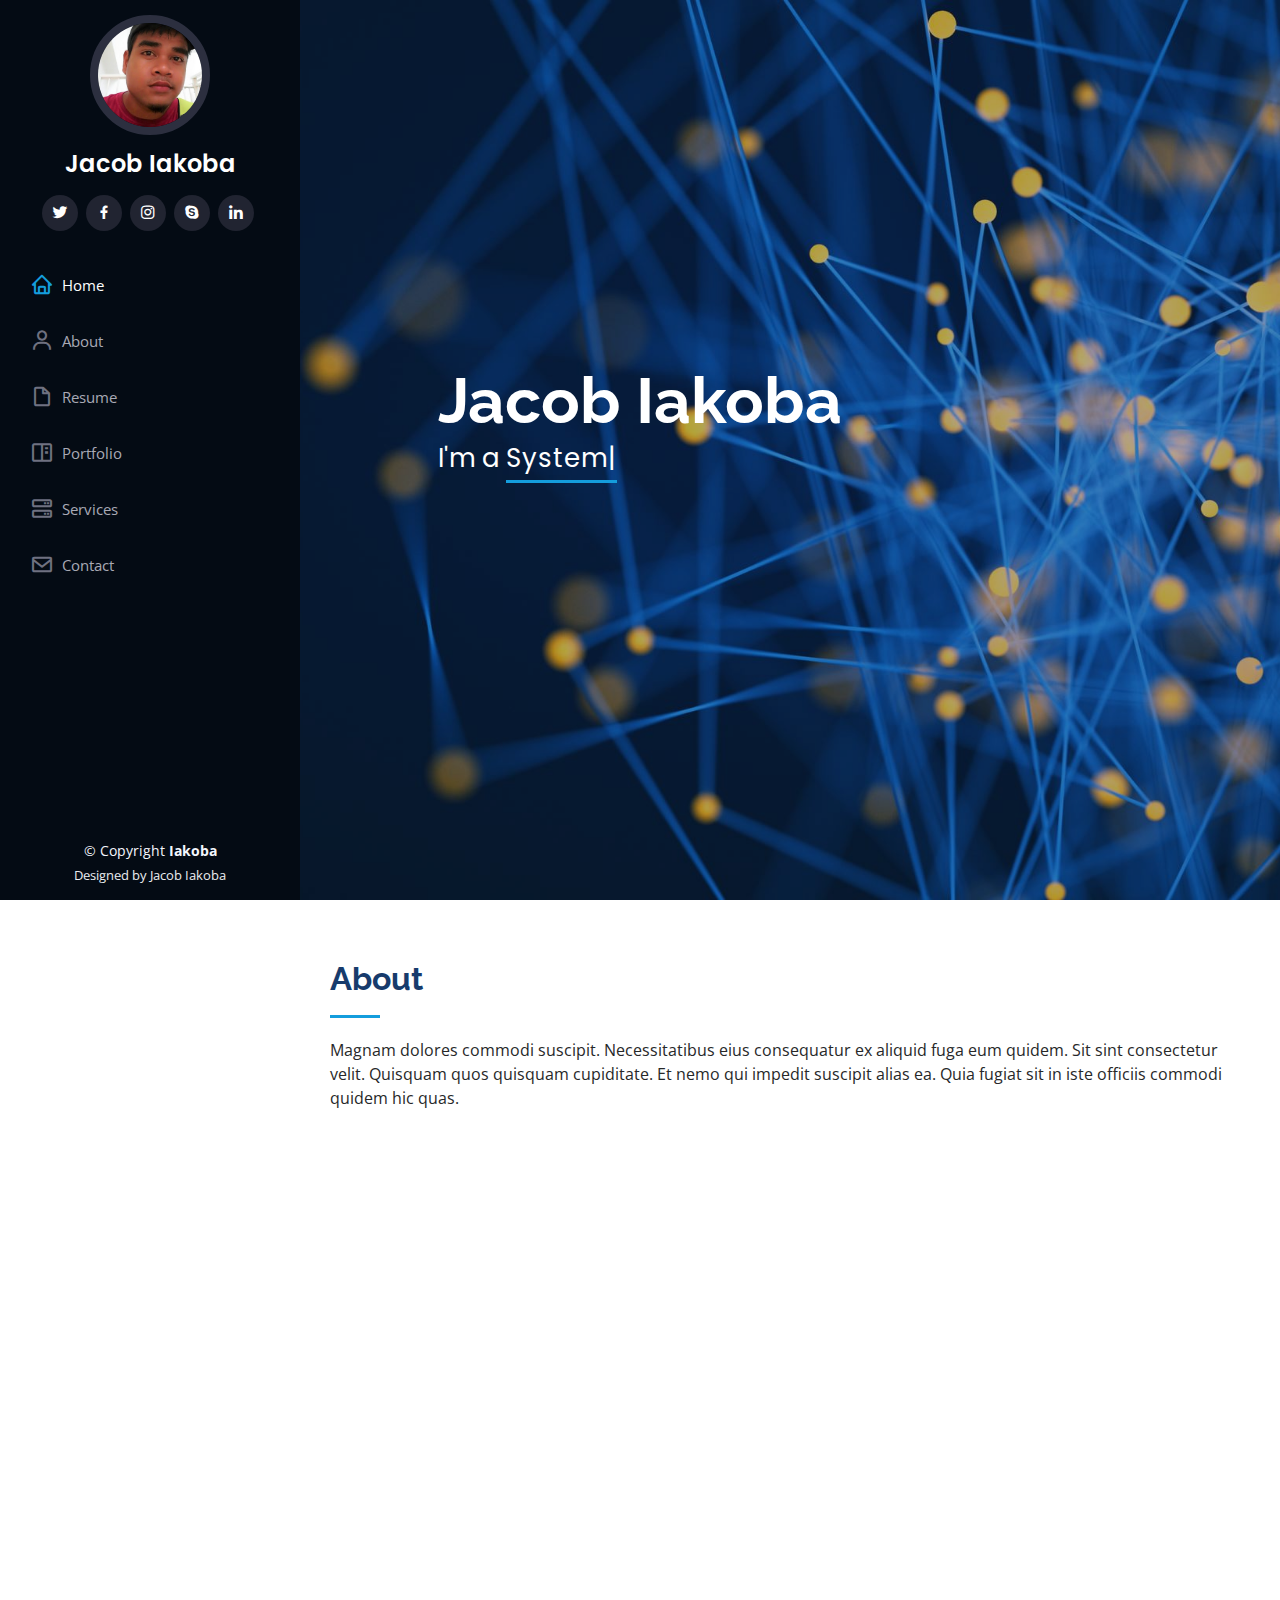
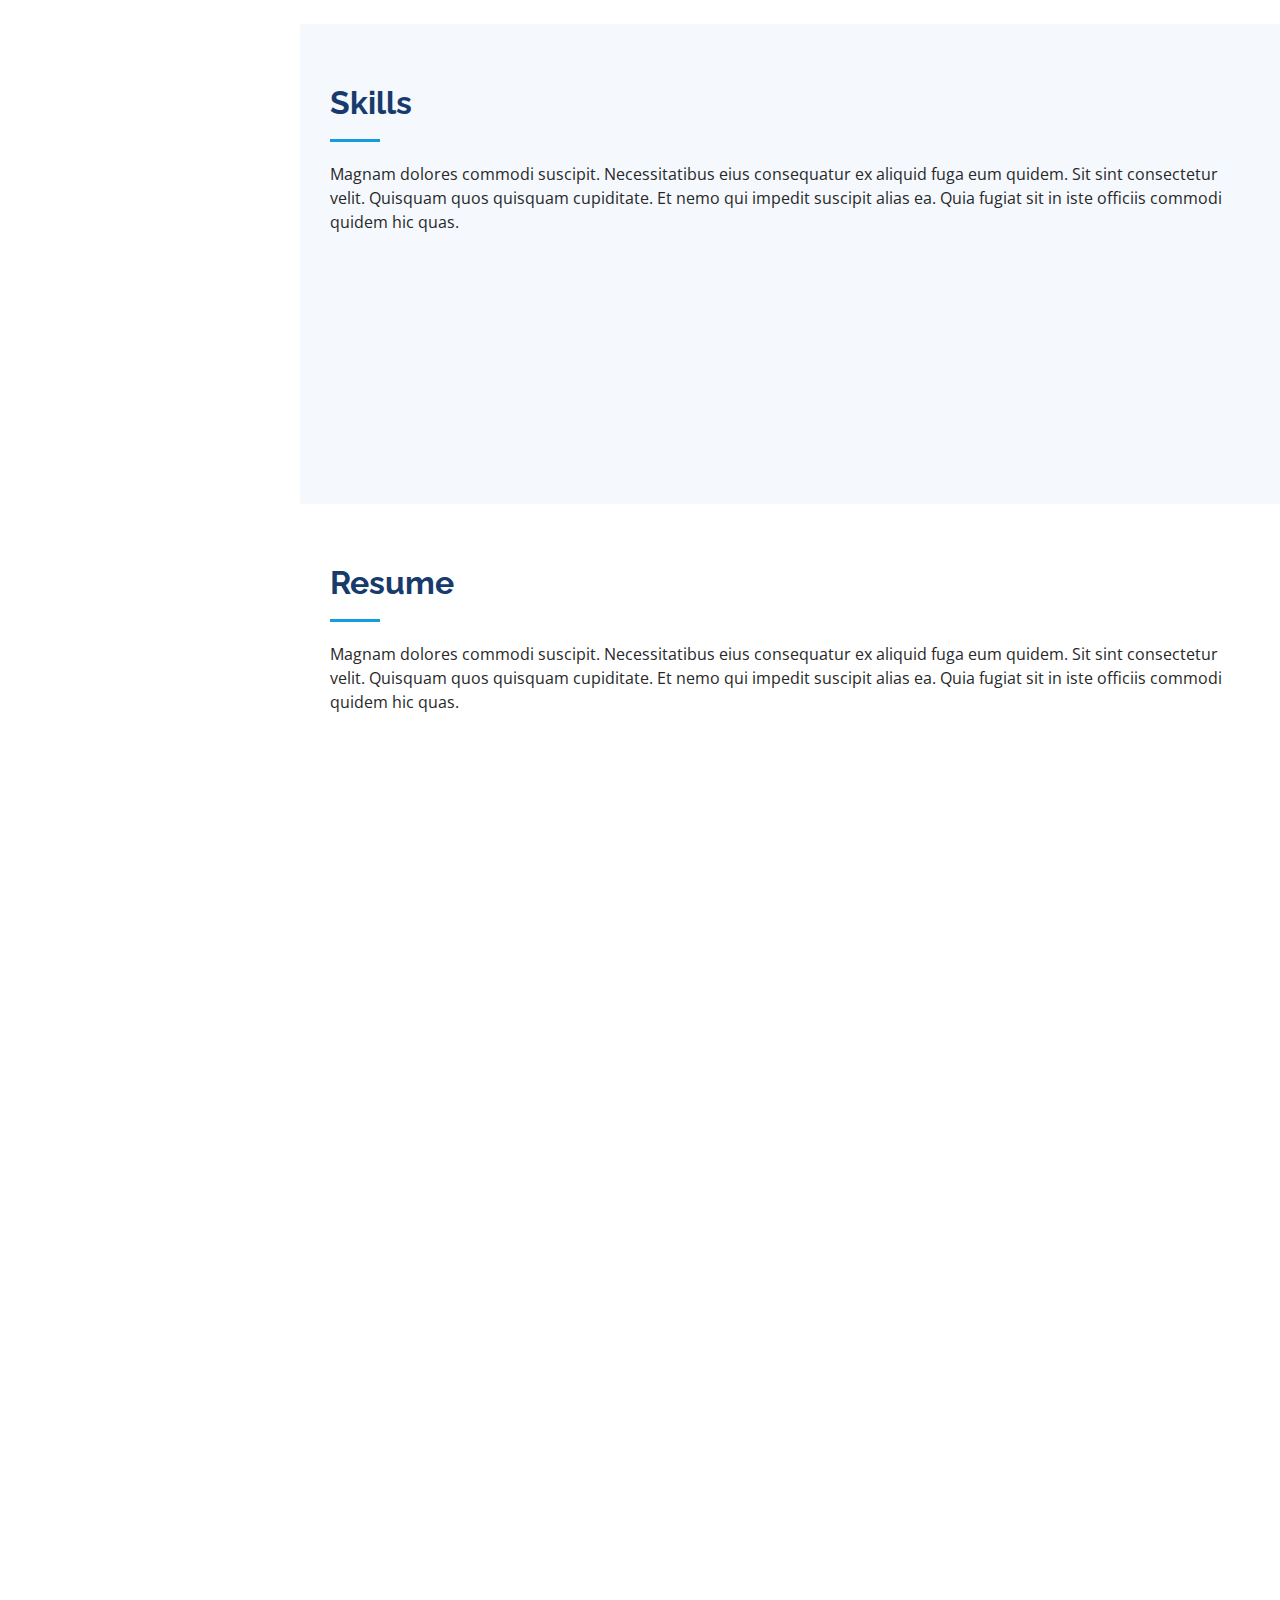
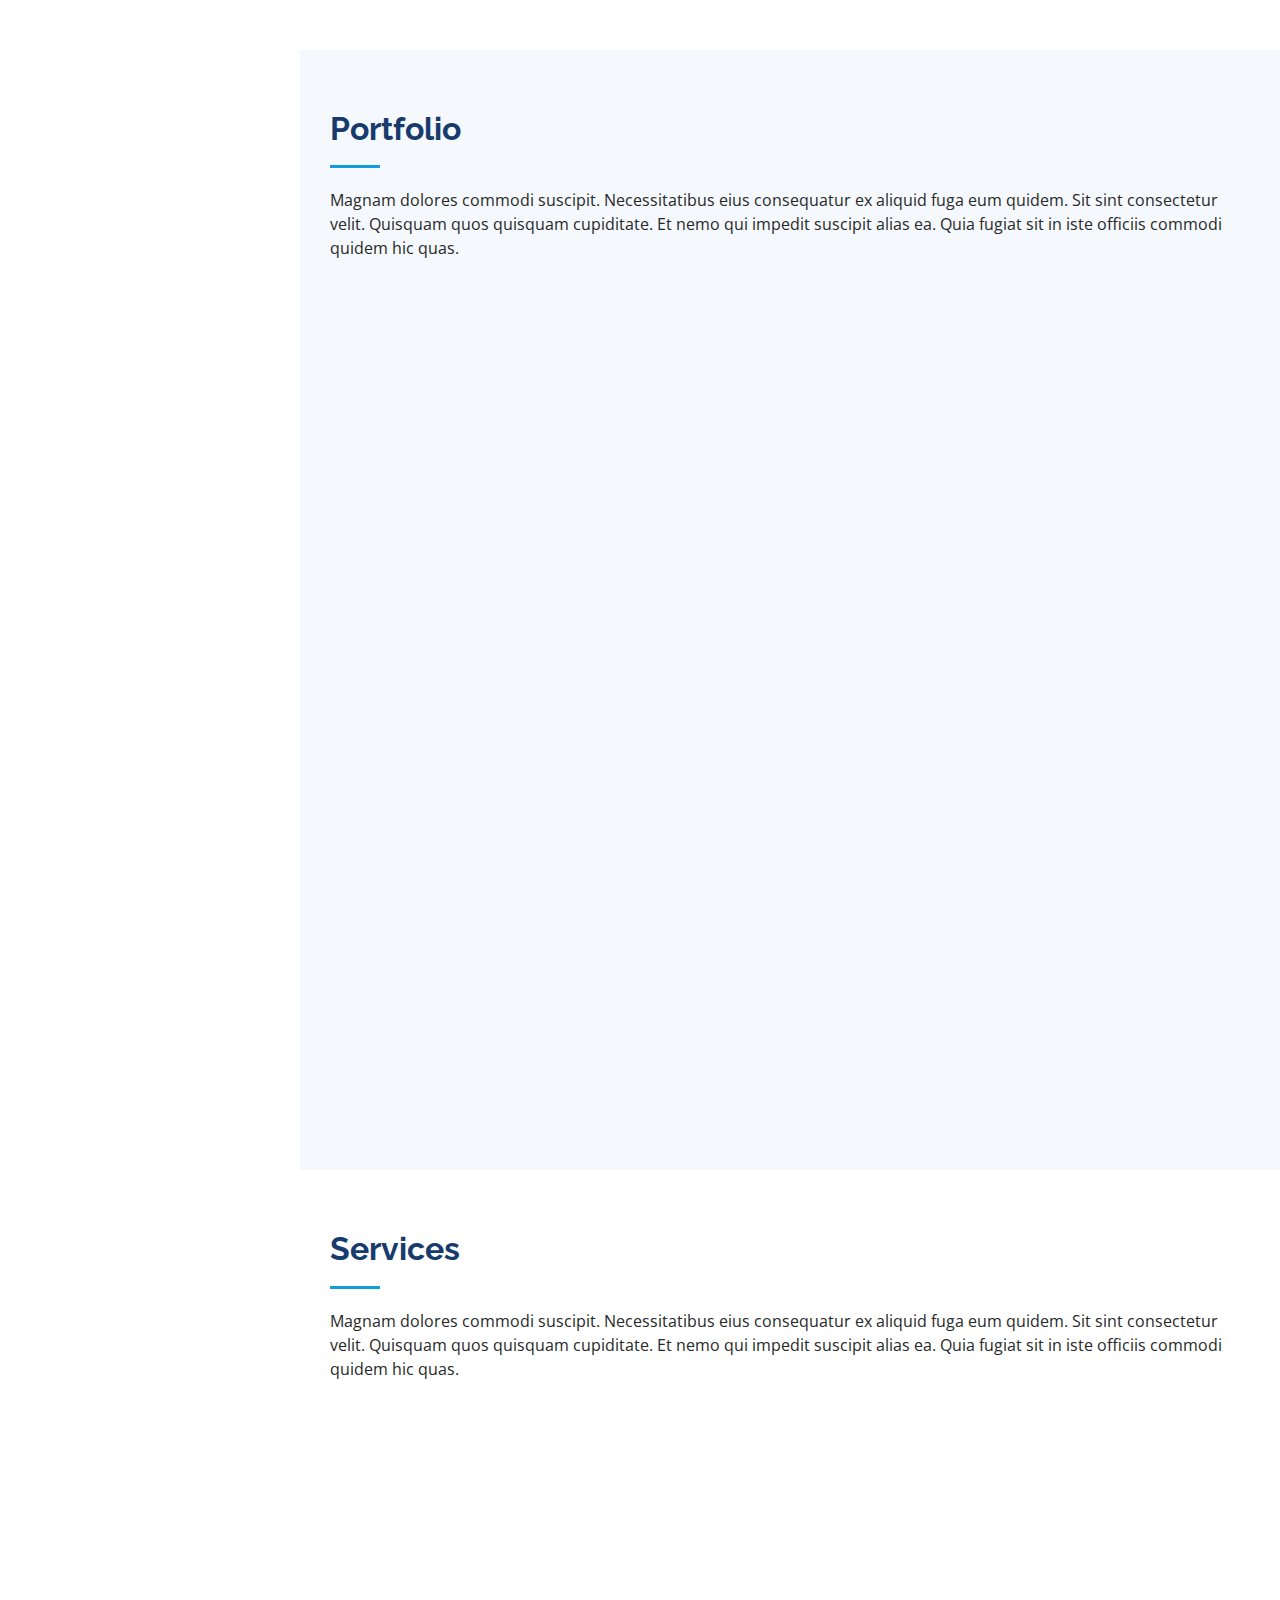
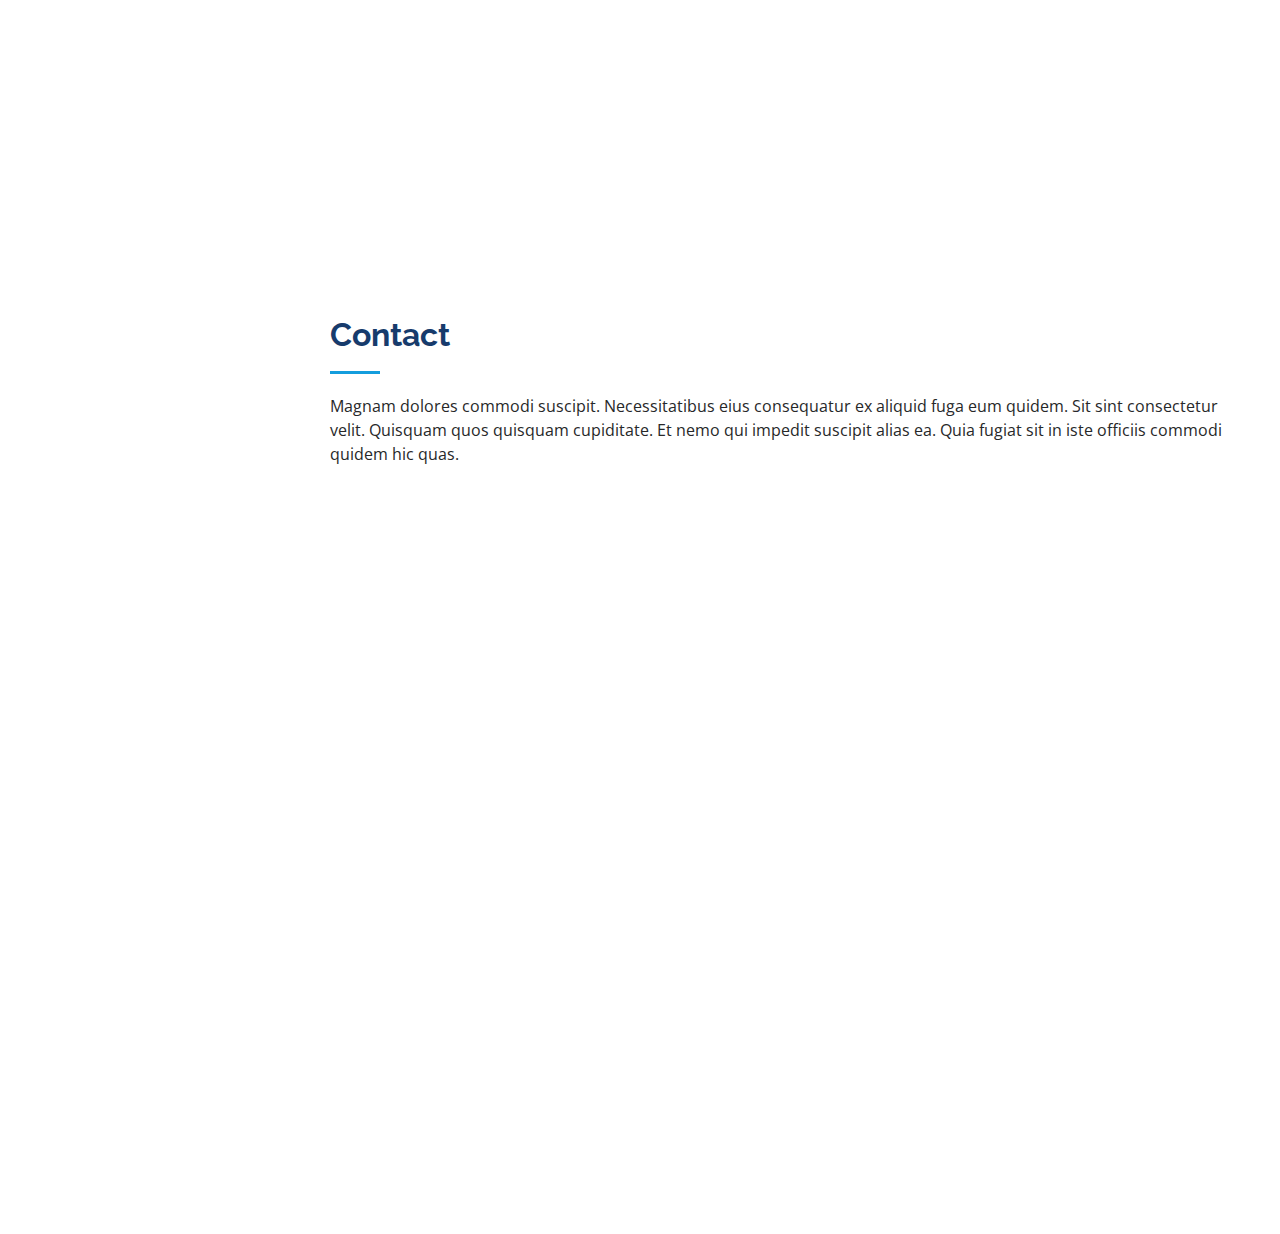
==== index.html @ c01ab3a4 "Initial commit" ====
<!DOCTYPE html>
<html lang="en">

<head>
  <meta charset="utf-8">
  <meta content="width=device-width, initial-scale=1.0" name="viewport">

  <title>iPortfolio Bootstrap Template - Index</title>
  <meta content="" name="description">
  <meta content="" name="keywords">

  <!-- Favicons -->
  <link href="assets/img/favicon.png" rel="icon">
  <link href="assets/img/apple-touch-icon.png" rel="apple-touch-icon">

  <!-- Google Fonts -->
  <link href="https://fonts.googleapis.com/css?family=Open+Sans:300,300i,400,400i,600,600i,700,700i|Raleway:300,300i,400,400i,500,500i,600,600i,700,700i|Poppins:300,300i,400,400i,500,500i,600,600i,700,700i" rel="stylesheet">

  <!-- Vendor CSS Files -->
  <link href="assets/vendor/aos/aos.css" rel="stylesheet">
  <link href="assets/vendor/bootstrap/css/bootstrap.min.css" rel="stylesheet">
  <link href="assets/vendor/bootstrap-icons/bootstrap-icons.css" rel="stylesheet">
  <link href="assets/vendor/boxicons/css/boxicons.min.css" rel="stylesheet">
  <link href="assets/vendor/glightbox/css/glightbox.min.css" rel="stylesheet">
  <link href="assets/vendor/swiper/swiper-bundle.min.css" rel="stylesheet">

  <!-- Template Main CSS File -->
  <link href="assets/css/style.css" rel="stylesheet">

  <!-- =======================================================
  * Template Name: iPortfolio
  * Updated: Jan 09 2024 with Bootstrap v5.3.2
  * Template URL: https://bootstrapmade.com/iportfolio-bootstrap-portfolio-websites-template/
  * Author: BootstrapMade.com
  * License: https://bootstrapmade.com/license/
  ======================================================== -->
</head>

<body>

  <!-- ======= Mobile nav toggle button ======= -->
  <i class="bi bi-list mobile-nav-toggle d-xl-none"></i>

  <!-- ======= Header ======= -->
  <header id="header">
    <div class="d-flex flex-column">

      <div class="profile">
        <img src="assets/img/unnamed.jpg" alt="" class="img-fluid rounded-circle">
        <h1 class="text-light"><a href="index.html">Jacob Iakoba</a></h1>
        <div class="social-links mt-3 text-center">
          <a href="#" class="twitter"><i class="bx bxl-twitter"></i></a>
          <a href="#" class="facebook"><i class="bx bxl-facebook"></i></a>
          <a href="#" class="instagram"><i class="bx bxl-instagram"></i></a>
          <a href="#" class="google-plus"><i class="bx bxl-skype"></i></a>
          <a href="#" class="linkedin"><i class="bx bxl-linkedin"></i></a>
        </div>
      </div>

      <nav id="navbar" class="nav-menu navbar">
        <ul>
          <li><a href="#hero" class="nav-link scrollto active"><i class="bx bx-home"></i> <span>Home</span></a></li>
          <li><a href="#about" class="nav-link scrollto"><i class="bx bx-user"></i> <span>About</span></a></li>
          <li><a href="#resume" class="nav-link scrollto"><i class="bx bx-file-blank"></i> <span>Resume</span></a></li>
          <li><a href="#portfolio" class="nav-link scrollto"><i class="bx bx-book-content"></i> <span>Portfolio</span></a></li>
          <li><a href="#services" class="nav-link scrollto"><i class="bx bx-server"></i> <span>Services</span></a></li>
          <li><a href="#contact" class="nav-link scrollto"><i class="bx bx-envelope"></i> <span>Contact</span></a></li>
        </ul>
      </nav><!-- .nav-menu -->
    </div>
  </header><!-- End Header -->

  <!-- ======= Hero Section ======= -->
  <section id="hero" class="d-flex flex-column justify-content-center align-items-center">
    <div class="hero-container" data-aos="fade-in">
      <h1>Jacob Iakoba</h1>
      <p>I'm a <span class="typed" data-typed-items="System Administrator, Network Administrator, System Application Suport Specialist"></span></p>
    </div>
  </section><!-- End Hero -->

  <main id="main">

    <!-- ======= About Section ======= -->
    <section id="about" class="about">
      <div class="container">

        <div class="section-title">
          <h2>About</h2>
          <p>Magnam dolores commodi suscipit. Necessitatibus eius consequatur ex aliquid fuga eum quidem. Sit sint consectetur velit. Quisquam quos quisquam cupiditate. Et nemo qui impedit suscipit alias ea. Quia fugiat sit in iste officiis commodi quidem hic quas.</p>
        </div>

        <div class="row">
          <div class="col-lg-4" data-aos="fade-right">
            <img src="assets/img/ji.jpeg" class="img-fluid" alt="">
          </div>
          <div class="col-lg-8 pt-4 pt-lg-0 content" data-aos="fade-left">
            <h3>Personal Details</h3>
            <p class="fst-italic">
              Lorem ipsum dolor sit amet, consectetur adipiscing elit, sed do eiusmod tempor incididunt ut labore et dolore
              magna aliqua.
            </p>
            <div class="row">
              <div class="col-lg-6">
                <ul>
                  <li><i class="bi bi-chevron-right"></i> <strong>Birthday:</strong> <span>19 December 1993</span></li>
                  <li><i class="bi bi-chevron-right"></i> <strong>Website:</strong> <span>www.example.com</span></li>
                  <li><i class="bi bi-chevron-right"></i> <strong>Phone:</strong> <span>+677 7496020</span></li>
                  <li><i class="bi bi-chevron-right"></i> <strong>City:</strong> <span>Honiara, Solomon Islands</span></li>
                </ul>
              </div>
              <div class="col-lg-6">
                <ul>
                  <li><i class="bi bi-chevron-right"></i> <strong>Age:</strong> <span>30</span></li>
                  <li><i class="bi bi-chevron-right"></i> <strong>Degree:</strong> <span>Bsc Degree, Double Major in CS & IS</span></li>
                  <li><i class="bi bi-chevron-right"></i> <strong>Email:</strong> <span>semjy.iakoba@gmail.com</span></li>
                  <li><i class="bi bi-chevron-right"></i> <strong>Freelance:</strong> <span>Available</span></li>
                </ul>
              </div>
            </div>
            <p>
              Officiis eligendi itaque labore et dolorum mollitia officiis optio vero. Quisquam sunt adipisci omnis et ut. Nulla accusantium dolor incidunt officia tempore. Et eius omnis.
              Cupiditate ut dicta maxime officiis quidem quia. Sed et consectetur qui quia repellendus itaque neque. Aliquid amet quidem ut quaerat cupiditate. Ab et eum qui repellendus omnis culpa magni laudantium dolores.
            </p>
          </div>
        </div>

      </div>
    </section><!-- End About Section -->

    <!-- ======= Skills Section ======= -->
    <section id="skills" class="skills section-bg">
      <div class="container">

        <div class="section-title">
          <h2>Skills</h2>
          <p>Magnam dolores commodi suscipit. Necessitatibus eius consequatur ex aliquid fuga eum quidem. Sit sint consectetur velit. Quisquam quos quisquam cupiditate. Et nemo qui impedit suscipit alias ea. Quia fugiat sit in iste officiis commodi quidem hic quas.</p>
        </div>

        <div class="row skills-content">

          <div class="col-lg-6" data-aos="fade-up">

            <div class="progress">
              <span class="skill">Network Design & Administration <i class="val">80%</i></span>
              <div class="progress-bar-wrap">
                <div class="progress-bar" role="progressbar" aria-valuenow="100" aria-valuemin="0" aria-valuemax="100"></div>
              </div>
            </div>

            <div class="progress">
              <span class="skill">Vmware Virtual Environment <i class="val">90%</i></span>
              <div class="progress-bar-wrap">
                <div class="progress-bar" role="progressbar" aria-valuenow="90" aria-valuemin="0" aria-valuemax="100"></div>
              </div>
            </div>

            <div class="progress">
              <span class="skill">Programming<i class="val">75%</i></span>
              <div class="progress-bar-wrap">
                <div class="progress-bar" role="progressbar" aria-valuenow="75" aria-valuemin="0" aria-valuemax="100"></div>
              </div>
            </div>

          </div>

          <div class="col-lg-6" data-aos="fade-up" data-aos-delay="100">

            <div class="progress">
              <span class="skill">PHP <i class="val">80%</i></span>
              <div class="progress-bar-wrap">
                <div class="progress-bar" role="progressbar" aria-valuenow="80" aria-valuemin="0" aria-valuemax="100"></div>
              </div>
            </div>

            <div class="progress">
              <span class="skill">WordPress/CMS <i class="val">90%</i></span>
              <div class="progress-bar-wrap">
                <div class="progress-bar" role="progressbar" aria-valuenow="90" aria-valuemin="0" aria-valuemax="100"></div>
              </div>
            </div>

            <div class="progress">
              <span class="skill">Photoshop <i class="val">55%</i></span>
              <div class="progress-bar-wrap">
                <div class="progress-bar" role="progressbar" aria-valuenow="55" aria-valuemin="0" aria-valuemax="100"></div>
              </div>
            </div>

          </div>

        </div>

      </div>
    </section><!-- End Skills Section -->

    <!-- ======= Resume Section ======= -->
    <section id="resume" class="resume">
      <div class="container">

        <div class="section-title">
          <h2>Resume</h2>
          <p>Magnam dolores commodi suscipit. Necessitatibus eius consequatur ex aliquid fuga eum quidem. Sit sint consectetur velit. Quisquam quos quisquam cupiditate. Et nemo qui impedit suscipit alias ea. Quia fugiat sit in iste officiis commodi quidem hic quas.</p>
        </div>

        <div class="row">
          <div class="col-lg-6" data-aos="fade-up">
            <h3 class="resume-title">Sumary</h3>
            <div class="resume-item pb-0">
              <h4>Alex Smith</h4>
              <p><em>Innovative and deadline-driven Graphic Designer with 3+ years of experience designing and developing user-centered digital/print marketing material from initial concept to final, polished deliverable.</em></p>
              <ul>
                <li>Portland par 127,Orlando, FL</li>
                <li>(123) 456-7891</li>
                <li>alice.barkley@example.com</li>
              </ul>
            </div>

            <h3 class="resume-title">Education</h3>
            <div class="resume-item">
              <h4>Master of Fine Arts &amp; Graphic Design</h4>
              <h5>2015 - 2016</h5>
              <p><em>Rochester Institute of Technology, Rochester, NY</em></p>
              <p>Qui deserunt veniam. Et sed aliquam labore tempore sed quisquam iusto autem sit. Ea vero voluptatum qui ut dignissimos deleniti nerada porti sand markend</p>
            </div>
            <div class="resume-item">
              <h4>Bachelor of Fine Arts &amp; Graphic Design</h4>
              <h5>2010 - 2014</h5>
              <p><em>Rochester Institute of Technology, Rochester, NY</em></p>
              <p>Quia nobis sequi est occaecati aut. Repudiandae et iusto quae reiciendis et quis Eius vel ratione eius unde vitae rerum voluptates asperiores voluptatem Earum molestiae consequatur neque etlon sader mart dila</p>
            </div>
          </div>
          <div class="col-lg-6" data-aos="fade-up" data-aos-delay="100">
            <h3 class="resume-title">Professional Experience</h3>
            <div class="resume-item">
              <h4>Senior graphic design specialist</h4>
              <h5>2019 - Present</h5>
              <p><em>Experion, New York, NY </em></p>
              <ul>
                <li>Lead in the design, development, and implementation of the graphic, layout, and production communication materials</li>
                <li>Delegate tasks to the 7 members of the design team and provide counsel on all aspects of the project. </li>
                <li>Supervise the assessment of all graphic materials in order to ensure quality and accuracy of the design</li>
                <li>Oversee the efficient use of production project budgets ranging from $2,000 - $25,000</li>
              </ul>
            </div>
            <div class="resume-item">
              <h4>Graphic design specialist</h4>
              <h5>2017 - 2018</h5>
              <p><em>Stepping Stone Advertising, New York, NY</em></p>
              <ul>
                <li>Developed numerous marketing programs (logos, brochures,infographics, presentations, and advertisements).</li>
                <li>Managed up to 5 projects or tasks at a given time while under pressure</li>
                <li>Recommended and consulted with clients on the most appropriate graphic design</li>
                <li>Created 4+ design presentations and proposals a month for clients and account managers</li>
              </ul>
            </div>
          </div>
        </div>

      </div>
    </section><!-- End Resume Section -->

    <!-- ======= Portfolio Section ======= -->
    <section id="portfolio" class="portfolio section-bg">
      <div class="container">

        <div class="section-title">
          <h2>Portfolio</h2>
          <p>Magnam dolores commodi suscipit. Necessitatibus eius consequatur ex aliquid fuga eum quidem. Sit sint consectetur velit. Quisquam quos quisquam cupiditate. Et nemo qui impedit suscipit alias ea. Quia fugiat sit in iste officiis commodi quidem hic quas.</p>
        </div>

        <div class="row" data-aos="fade-up">
          <div class="col-lg-12 d-flex justify-content-center">
            <ul id="portfolio-flters">
              <li data-filter="*" class="filter-active">All</li>
              <li data-filter=".filter-app">App</li>
              <li data-filter=".filter-card">Card</li>
              <li data-filter=".filter-web">Web</li>
            </ul>
          </div>
        </div>

        <div class="row portfolio-container" data-aos="fade-up" data-aos-delay="100">

          <div class="col-lg-4 col-md-6 portfolio-item filter-app">
            <div class="portfolio-wrap">
              <img src="assets/img/portfolio/portfolio-1.jpg" class="img-fluid" alt="">
              <div class="portfolio-links">
                <a href="assets/img/portfolio/portfolio-1.jpg" data-gallery="portfolioGallery" class="portfolio-lightbox" title="App 1"><i class="bx bx-plus"></i></a>
                <a href="portfolio-details.html" title="More Details"><i class="bx bx-link"></i></a>
              </div>
            </div>
          </div>

          <div class="col-lg-4 col-md-6 portfolio-item filter-web">
            <div class="portfolio-wrap">
              <img src="assets/img/portfolio/portfolio-2.jpg" class="img-fluid" alt="">
              <div class="portfolio-links">
                <a href="assets/img/portfolio/portfolio-2.jpg" data-gallery="portfolioGallery" class="portfolio-lightbox" title="Web 3"><i class="bx bx-plus"></i></a>
                <a href="portfolio-details.html" title="More Details"><i class="bx bx-link"></i></a>
              </div>
            </div>
          </div>

          <div class="col-lg-4 col-md-6 portfolio-item filter-app">
            <div class="portfolio-wrap">
              <img src="assets/img/portfolio/portfolio-3.jpg" class="img-fluid" alt="">
              <div class="portfolio-links">
                <a href="assets/img/portfolio/portfolio-3.jpg" data-gallery="portfolioGallery" class="portfolio-lightbox" title="App 2"><i class="bx bx-plus"></i></a>
                <a href="portfolio-details.html" title="More Details"><i class="bx bx-link"></i></a>
              </div>
            </div>
          </div>

          <div class="col-lg-4 col-md-6 portfolio-item filter-card">
            <div class="portfolio-wrap">
              <img src="assets/img/portfolio/portfolio-4.jpg" class="img-fluid" alt="">
              <div class="portfolio-links">
                <a href="assets/img/portfolio/portfolio-4.jpg" data-gallery="portfolioGallery" class="portfolio-lightbox" title="Card 2"><i class="bx bx-plus"></i></a>
                <a href="portfolio-details.html" title="More Details"><i class="bx bx-link"></i></a>
              </div>
            </div>
          </div>

          <div class="col-lg-4 col-md-6 portfolio-item filter-web">
            <div class="portfolio-wrap">
              <img src="assets/img/portfolio/portfolio-5.jpg" class="img-fluid" alt="">
              <div class="portfolio-links">
                <a href="assets/img/portfolio/portfolio-5.jpg" data-gallery="portfolioGallery" class="portfolio-lightbox" title="Web 2"><i class="bx bx-plus"></i></a>
                <a href="portfolio-details.html" title="More Details"><i class="bx bx-link"></i></a>
              </div>
            </div>
          </div>

          <div class="col-lg-4 col-md-6 portfolio-item filter-app">
            <div class="portfolio-wrap">
              <img src="assets/img/portfolio/portfolio-6.jpg" class="img-fluid" alt="">
              <div class="portfolio-links">
                <a href="assets/img/portfolio/portfolio-6.jpg" data-gallery="portfolioGallery" class="portfolio-lightbox" title="App 3"><i class="bx bx-plus"></i></a>
                <a href="portfolio-details.html" title="More Details"><i class="bx bx-link"></i></a>
              </div>
            </div>
          </div>

          <div class="col-lg-4 col-md-6 portfolio-item filter-card">
            <div class="portfolio-wrap">
              <img src="assets/img/portfolio/portfolio-7.jpg" class="img-fluid" alt="">
              <div class="portfolio-links">
                <a href="assets/img/portfolio/portfolio-7.jpg" data-gallery="portfolioGallery" class="portfolio-lightbox" title="Card 1"><i class="bx bx-plus"></i></a>
                <a href="portfolio-details.html" title="More Details"><i class="bx bx-link"></i></a>
              </div>
            </div>
          </div>

          <div class="col-lg-4 col-md-6 portfolio-item filter-card">
            <div class="portfolio-wrap">
              <img src="assets/img/portfolio/portfolio-8.jpg" class="img-fluid" alt="">
              <div class="portfolio-links">
                <a href="assets/img/portfolio/portfolio-8.jpg" data-gallery="portfolioGallery" class="portfolio-lightbox" title="Card 3"><i class="bx bx-plus"></i></a>
                <a href="portfolio-details.html" title="More Details"><i class="bx bx-link"></i></a>
              </div>
            </div>
          </div>

          <div class="col-lg-4 col-md-6 portfolio-item filter-web">
            <div class="portfolio-wrap">
              <img src="assets/img/portfolio/portfolio-9.jpg" class="img-fluid" alt="">
              <div class="portfolio-links">
                <a href="assets/img/portfolio/portfolio-9.jpg" data-gallery="portfolioGallery" class="portfolio-lightbox" title="Web 3"><i class="bx bx-plus"></i></a>
                <a href="portfolio-details.html" title="More Details"><i class="bx bx-link"></i></a>
              </div>
            </div>
          </div>

        </div>

      </div>
    </section><!-- End Portfolio Section -->

    <!-- ======= Services Section ======= -->
    <section id="services" class="services">
      <div class="container">

        <div class="section-title">
          <h2>Services</h2>
          <p>Magnam dolores commodi suscipit. Necessitatibus eius consequatur ex aliquid fuga eum quidem. Sit sint consectetur velit. Quisquam quos quisquam cupiditate. Et nemo qui impedit suscipit alias ea. Quia fugiat sit in iste officiis commodi quidem hic quas.</p>
        </div>

        <div class="row">
          <div class="col-lg-4 col-md-6 icon-box" data-aos="fade-up">
            <div class="icon"><i class="bi bi-briefcase"></i></div>
            <h4 class="title"><a href="">Lorem Ipsum</a></h4>
            <p class="description">Voluptatum deleniti atque corrupti quos dolores et quas molestias excepturi sint occaecati cupiditate non provident</p>
          </div>
          <div class="col-lg-4 col-md-6 icon-box" data-aos="fade-up" data-aos-delay="100">
            <div class="icon"><i class="bi bi-card-checklist"></i></div>
            <h4 class="title"><a href="">Dolor Sitema</a></h4>
            <p class="description">Minim veniam, quis nostrud exercitation ullamco laboris nisi ut aliquip ex ea commodo consequat tarad limino ata</p>
          </div>
          <div class="col-lg-4 col-md-6 icon-box" data-aos="fade-up" data-aos-delay="200">
            <div class="icon"><i class="bi bi-bar-chart"></i></div>
            <h4 class="title"><a href="">Sed ut perspiciatis</a></h4>
            <p class="description">Duis aute irure dolor in reprehenderit in voluptate velit esse cillum dolore eu fugiat nulla pariatur</p>
          </div>
          <div class="col-lg-4 col-md-6 icon-box" data-aos="fade-up" data-aos-delay="300">
            <div class="icon"><i class="bi bi-binoculars"></i></div>
            <h4 class="title"><a href="">Magni Dolores</a></h4>
            <p class="description">Excepteur sint occaecat cupidatat non proident, sunt in culpa qui officia deserunt mollit anim id est laborum</p>
          </div>
          <div class="col-lg-4 col-md-6 icon-box" data-aos="fade-up" data-aos-delay="400">
            <div class="icon"><i class="bi bi-brightness-high"></i></div>
            <h4 class="title"><a href="">Nemo Enim</a></h4>
            <p class="description">At vero eos et accusamus et iusto odio dignissimos ducimus qui blanditiis praesentium voluptatum deleniti atque</p>
          </div>
          <div class="col-lg-4 col-md-6 icon-box" data-aos="fade-up" data-aos-delay="500">
            <div class="icon"><i class="bi bi-calendar4-week"></i></div>
            <h4 class="title"><a href="">Eiusmod Tempor</a></h4>
            <p class="description">Et harum quidem rerum facilis est et expedita distinctio. Nam libero tempore, cum soluta nobis est eligendi</p>
          </div>
        </div>

      </div>
    </section><!-- End Services Section -->

    <!-- ======= Contact Section ======= -->
    <section id="contact" class="contact">
      <div class="container">

        <div class="section-title">
          <h2>Contact</h2>
          <p>Magnam dolores commodi suscipit. Necessitatibus eius consequatur ex aliquid fuga eum quidem. Sit sint consectetur velit. Quisquam quos quisquam cupiditate. Et nemo qui impedit suscipit alias ea. Quia fugiat sit in iste officiis commodi quidem hic quas.</p>
        </div>

        <div class="row" data-aos="fade-in">

          <div class="col-lg-5 d-flex align-items-stretch">
            <div class="info">
              <div class="address">
                <i class="bi bi-geo-alt"></i>
                <h4>Location:</h4>
                <p>Kukum Campus</p>
              </div>

              <div class="email">
                <i class="bi bi-envelope"></i>
                <h4>Email:</h4>
                <p>semjy.iakoba@gmail.com</p>
              </div>

              <div class="phone">
                <i class="bi bi-phone"></i>
                <h4>Call:</h4>
                <p>+677 7469020</p>
              </div>

              <iframe src="https://www.google.com/maps/embed?pb=!1m14!1m8!1m3!1d12097.433213460943!2d-74.0062269!3d40.7101282!3m2!1i1024!2i768!4f13.1!3m3!1m2!1s0x0%3A0xb89d1fe6bc499443!2sDowntown+Conference+Center!5e0!3m2!1smk!2sbg!4v1539943755621" frameborder="0" style="border:0; width: 100%; height: 290px;" allowfullscreen></iframe>
            </div>

          </div>

          <div class="col-lg-7 mt-5 mt-lg-0 d-flex align-items-stretch">
            <form action="forms/contact.php" method="post" role="form" class="php-email-form">
              <div class="row">
                <div class="form-group col-md-6">
                  <label for="name">Your Name</label>
                  <input type="text" name="name" class="form-control" id="name" required>
                </div>
                <div class="form-group col-md-6">
                  <label for="name">Your Email</label>
                  <input type="email" class="form-control" name="email" id="email" required>
                </div>
              </div>
              <div class="form-group">
                <label for="name">Subject</label>
                <input type="text" class="form-control" name="subject" id="subject" required>
              </div>
              <div class="form-group">
                <label for="name">Message</label>
                <textarea class="form-control" name="message" rows="10" required></textarea>
              </div>
              <div class="my-3">
                <div class="loading">Loading</div>
                <div class="error-message"></div>
                <div class="sent-message">Your message has been sent. Thank you!</div>
              </div>
              <div class="text-center"><button type="submit">Send Message</button></div>
            </form>
          </div>

        </div>

      </div>
    </section><!-- End Contact Section -->

  </main><!-- End #main -->

  <!-- ======= Footer ======= -->
  <footer id="footer">
    <div class="container">
      <div class="copyright">
        &copy; Copyright <strong><span>Iakoba</span></strong>
      </div>
      <div class="credits">
        <!-- All the links in the footer should remain intact. -->
        <!-- You can delete the links only if you purchased the pro version. -->
        <!-- Licensing information: https://bootstrapmade.com/license/ -->
        <!-- Purchase the pro version with working PHP/AJAX contact form: https://bootstrapmade.com/iportfolio-bootstrap-portfolio-websites-template/ -->
        Designed by Jacob Iakoba
      </div>
    </div>
  </footer><!-- End  Footer -->

  <a href="#" class="back-to-top d-flex align-items-center justify-content-center"><i class="bi bi-arrow-up-short"></i></a>

  <!-- Vendor JS Files -->
  <script src="assets/vendor/purecounter/purecounter_vanilla.js"></script>
  <script src="assets/vendor/aos/aos.js"></script>
  <script src="assets/vendor/bootstrap/js/bootstrap.bundle.min.js"></script>
  <script src="assets/vendor/glightbox/js/glightbox.min.js"></script>
  <script src="assets/vendor/isotope-layout/isotope.pkgd.min.js"></script>
  <script src="assets/vendor/swiper/swiper-bundle.min.js"></script>
  <script src="assets/vendor/typed.js/typed.umd.js"></script>
  <script src="assets/vendor/waypoints/noframework.waypoints.js"></script>
  <script src="assets/vendor/php-email-form/validate.js"></script>

  <!-- Template Main JS File -->
  <script src="assets/js/main.js"></script>

</body>

</html>
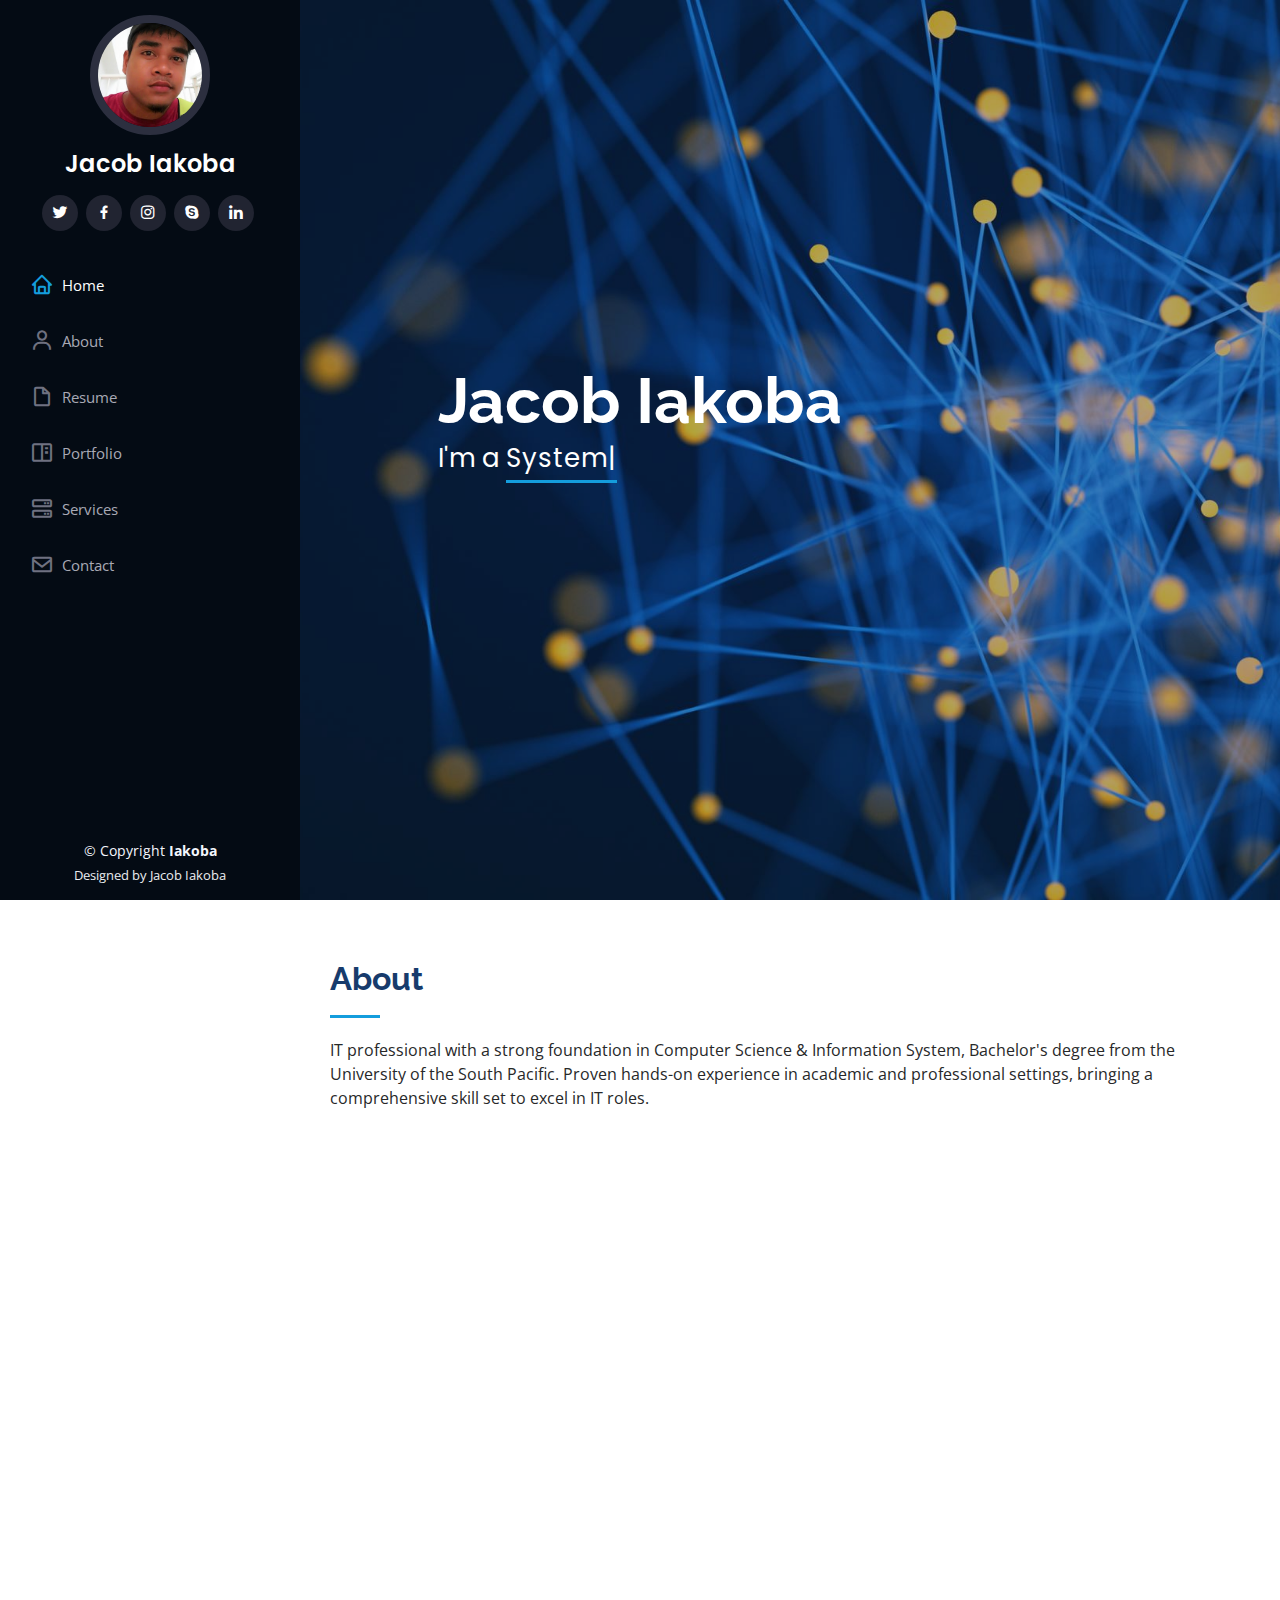
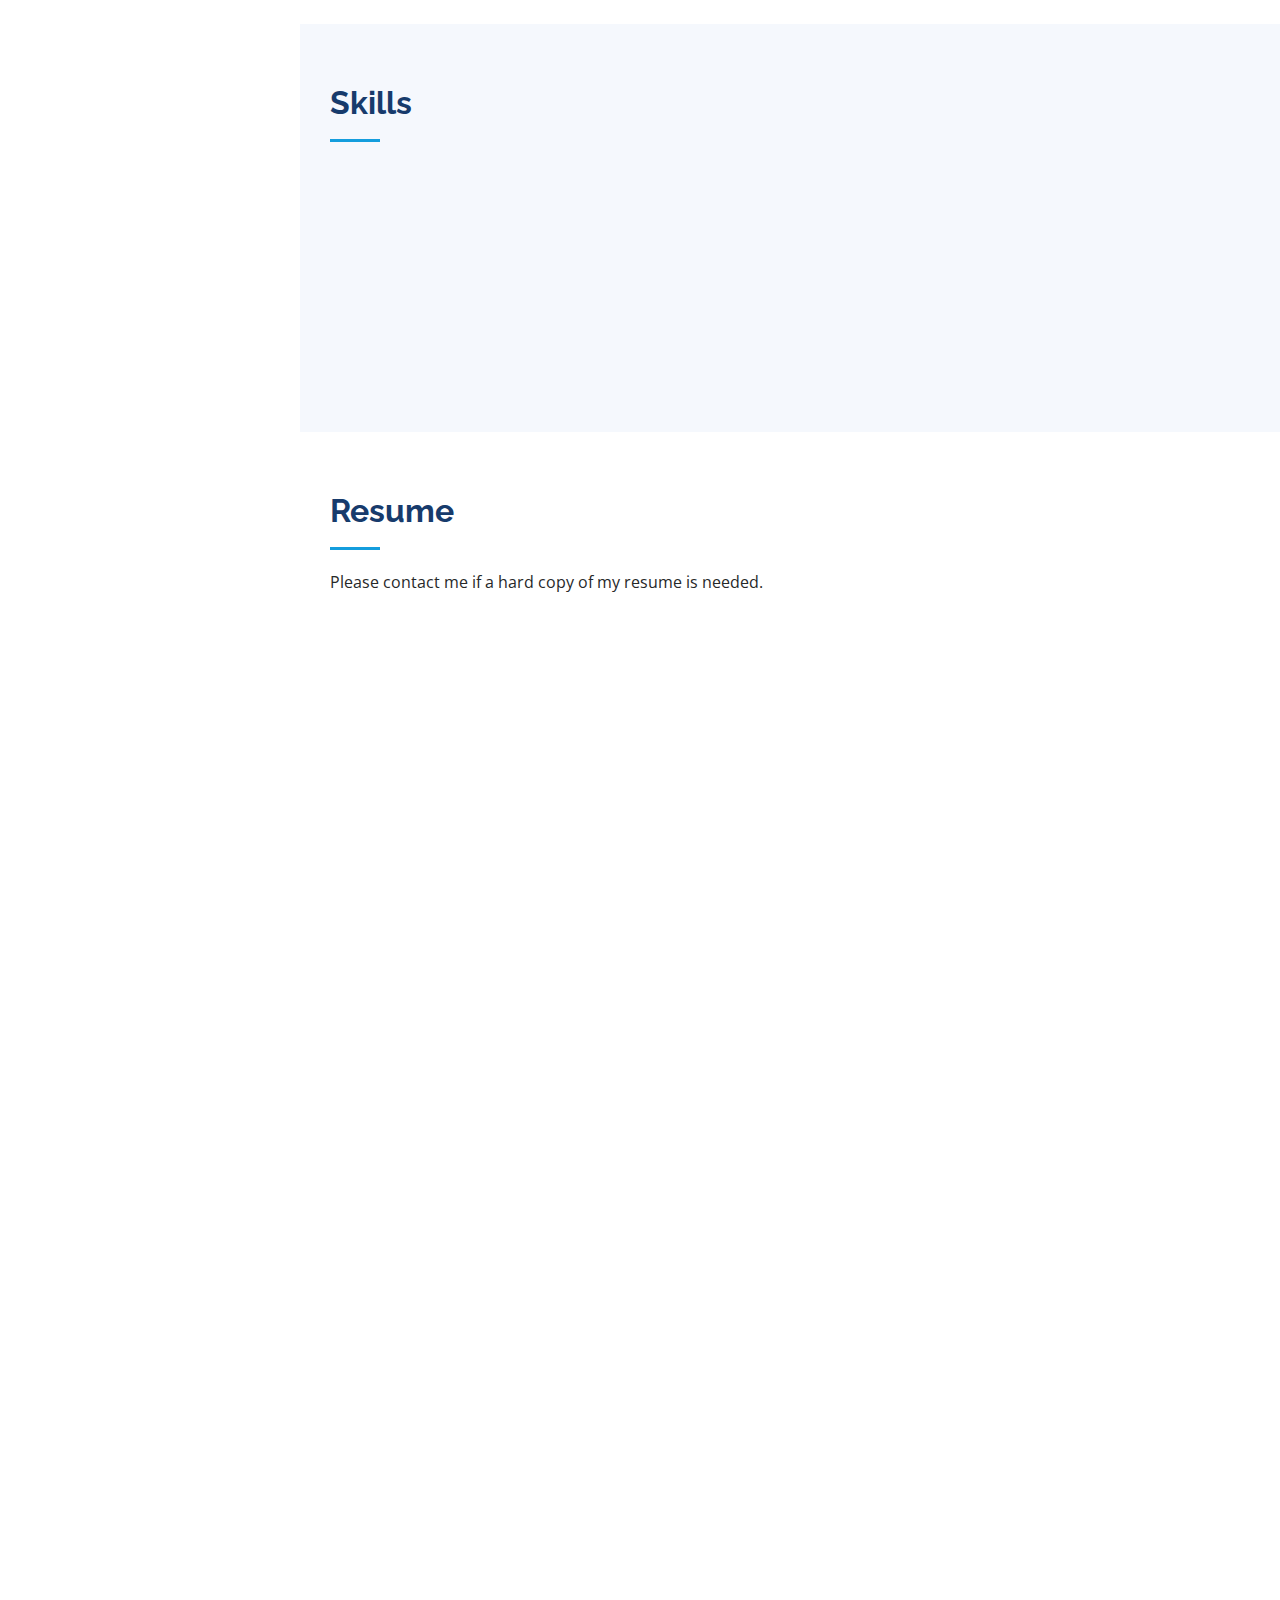
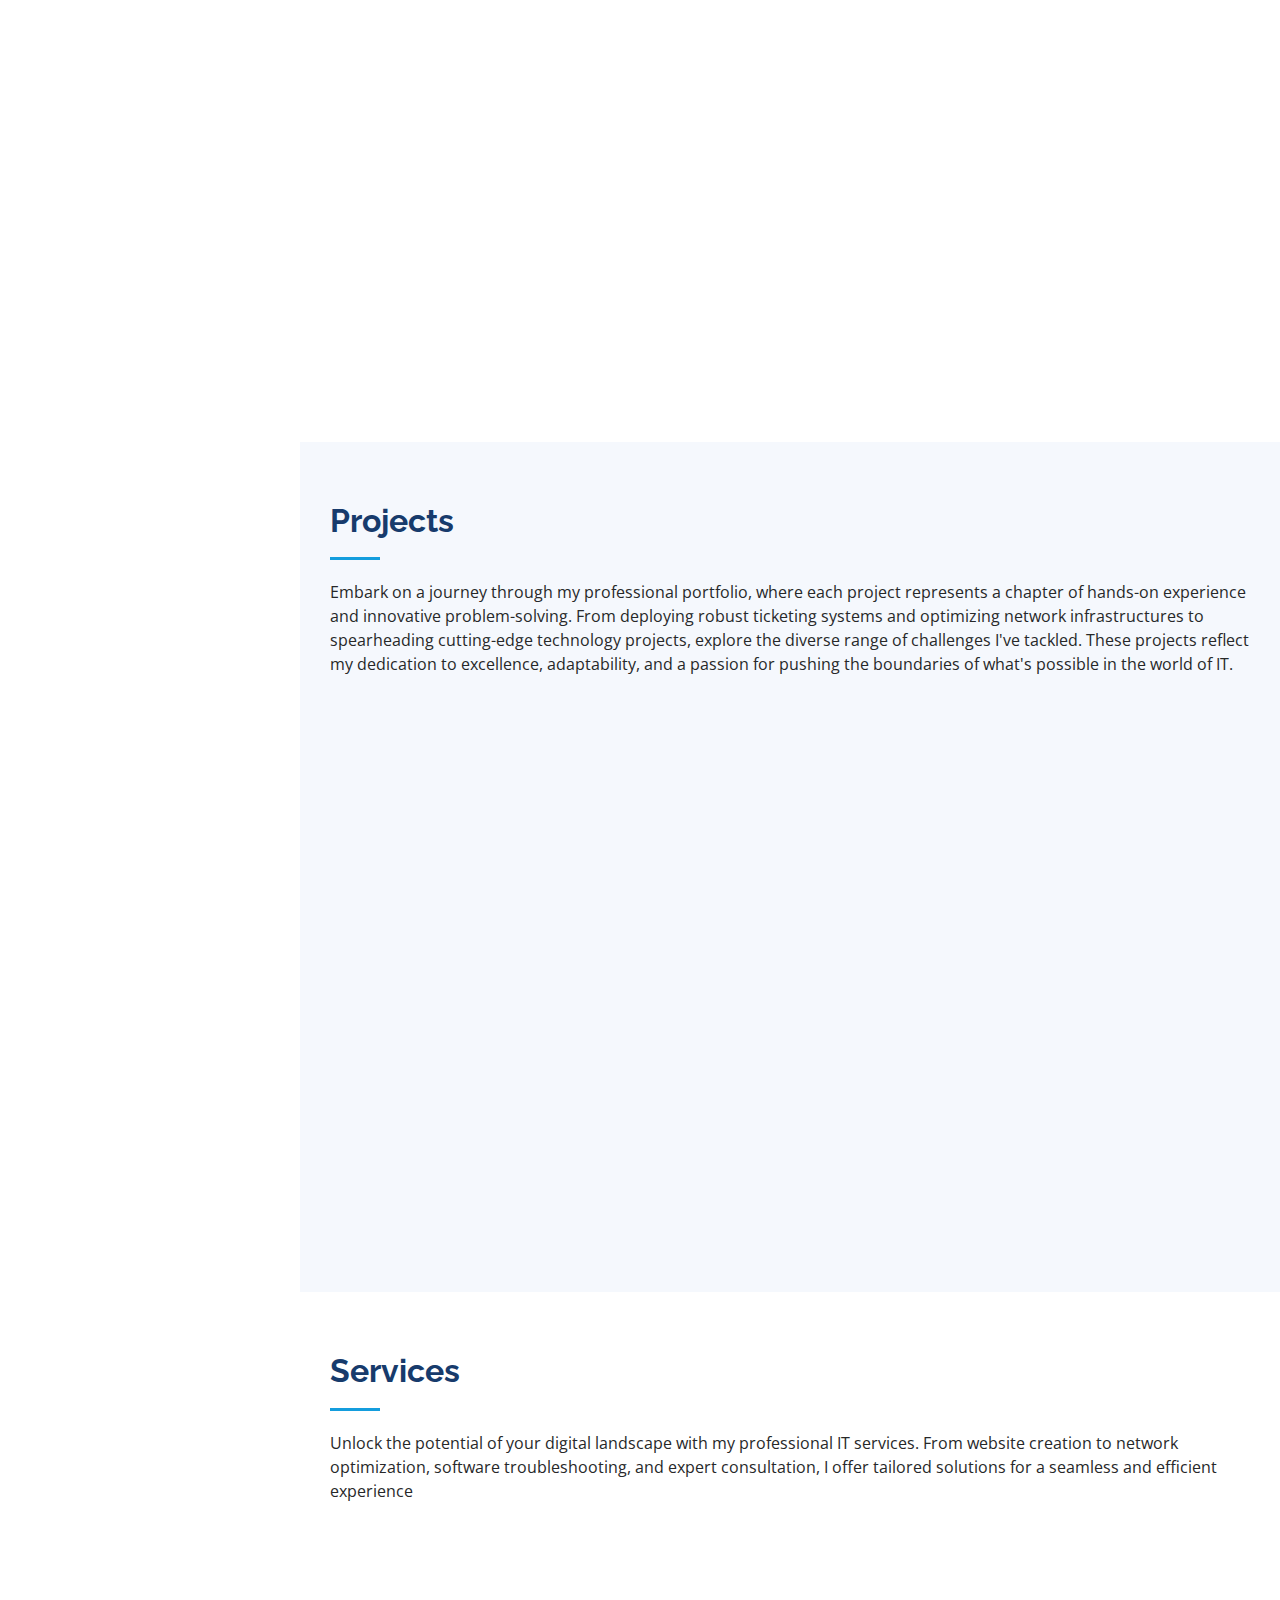
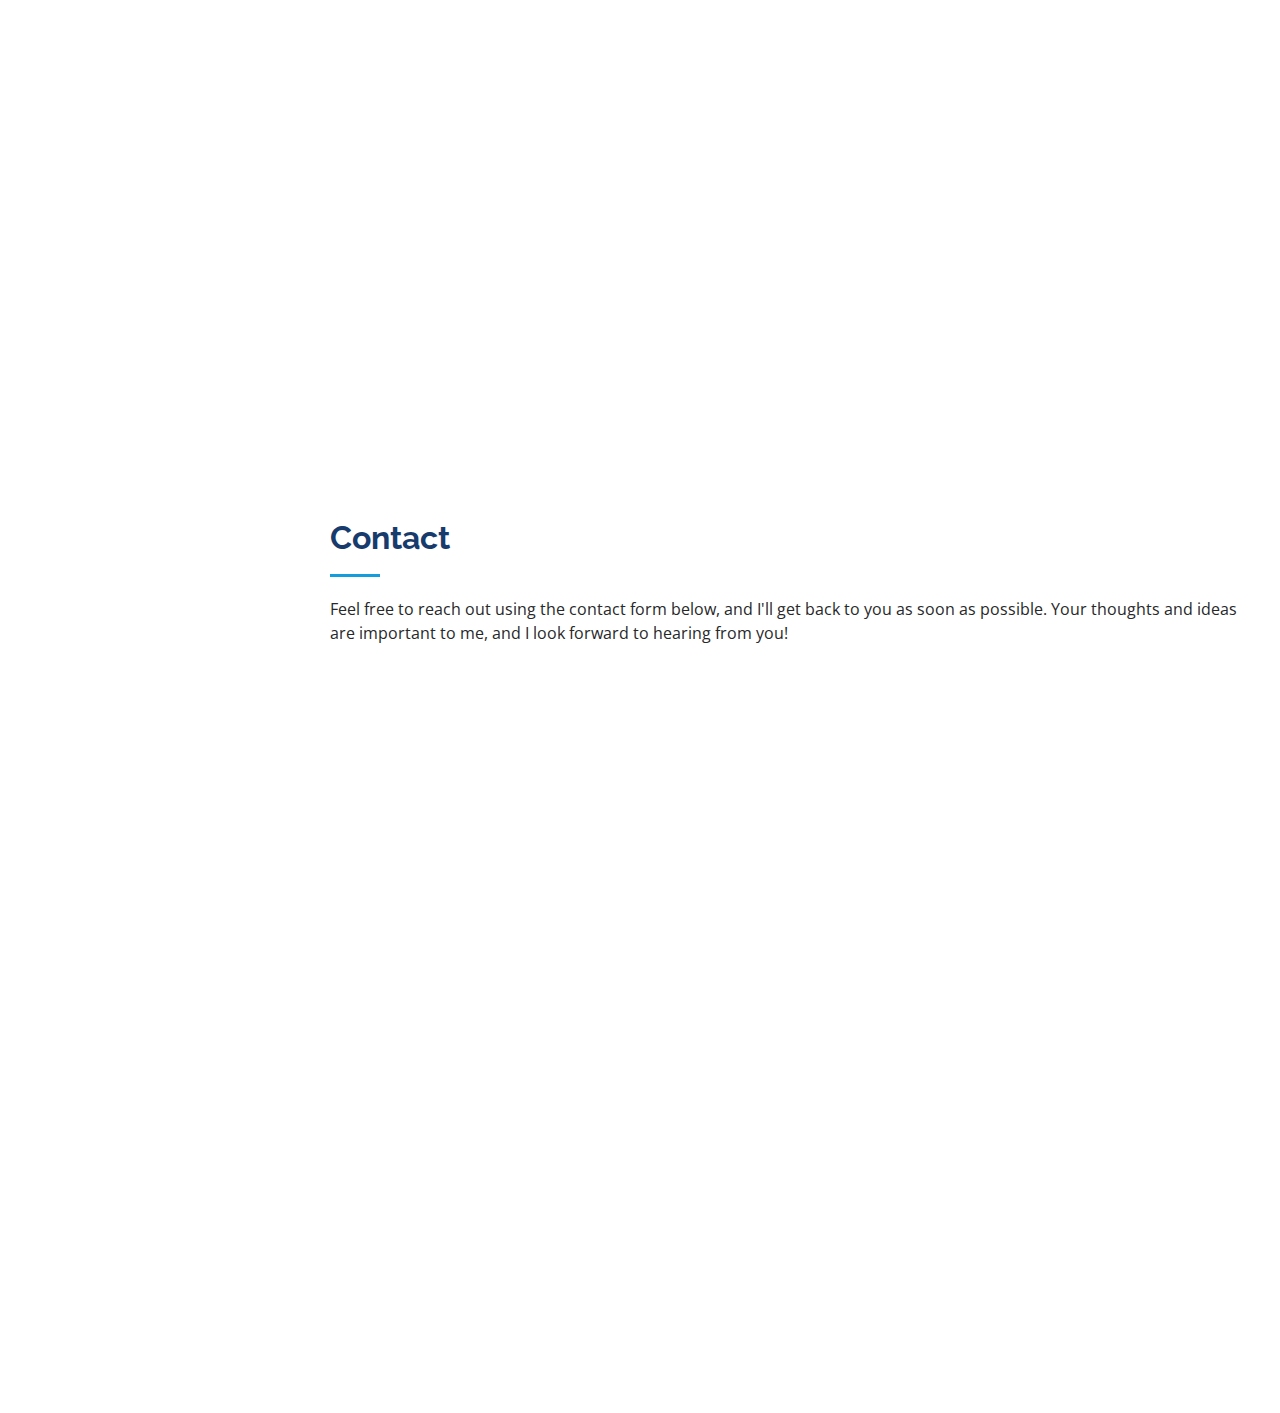
==== commit cee40a13: "Updated my site with new content" ====
--- a/index.html
+++ b/index.html
@@ -10,8 +10,8 @@
   <meta content="" name="keywords">
 
   <!-- Favicons -->
-  <link href="assets/img/favicon.png" rel="icon">
-  <link href="assets/img/apple-touch-icon.png" rel="apple-touch-icon">
+  <link href="assets/img/logo.png" rel="icon">
+  <link href="assets/img/logo.png" rel="apple-touch-icon">
 
   <!-- Google Fonts -->
   <link href="https://fonts.googleapis.com/css?family=Open+Sans:300,300i,400,400i,600,600i,700,700i|Raleway:300,300i,400,400i,500,500i,600,600i,700,700i|Poppins:300,300i,400,400i,500,500i,600,600i,700,700i" rel="stylesheet">
@@ -26,9 +26,8 @@
 
   <!-- Template Main CSS File -->
   <link href="assets/css/style.css" rel="stylesheet">
-
   <!-- =======================================================
-  * Template Name: iPortfolio
+  * Website Name: Jacob Iakoba's web portfolio
   * Updated: Jan 09 2024 with Bootstrap v5.3.2
   * Template URL: https://bootstrapmade.com/iportfolio-bootstrap-portfolio-websites-template/
   * Author: BootstrapMade.com
@@ -86,7 +85,7 @@
 
         <div class="section-title">
           <h2>About</h2>
-          <p>Magnam dolores commodi suscipit. Necessitatibus eius consequatur ex aliquid fuga eum quidem. Sit sint consectetur velit. Quisquam quos quisquam cupiditate. Et nemo qui impedit suscipit alias ea. Quia fugiat sit in iste officiis commodi quidem hic quas.</p>
+          <p>IT professional with a strong foundation in Computer Science & Information System, Bachelor's degree from the University of the South Pacific. Proven hands-on experience in academic and professional settings, bringing a comprehensive skill set to excel in IT roles.</p>
         </div>
 
         <div class="row">
@@ -133,7 +132,7 @@
 
         <div class="section-title">
           <h2>Skills</h2>
-          <p>Magnam dolores commodi suscipit. Necessitatibus eius consequatur ex aliquid fuga eum quidem. Sit sint consectetur velit. Quisquam quos quisquam cupiditate. Et nemo qui impedit suscipit alias ea. Quia fugiat sit in iste officiis commodi quidem hic quas.</p>
+          <p></p>
         </div>
 
         <div class="row skills-content">
@@ -143,19 +142,19 @@
             <div class="progress">
               <span class="skill">Network Design & Administration <i class="val">80%</i></span>
               <div class="progress-bar-wrap">
-                <div class="progress-bar" role="progressbar" aria-valuenow="100" aria-valuemin="0" aria-valuemax="100"></div>
+                <div class="progress-bar" role="progressbar" aria-valuenow="80" aria-valuemin="0" aria-valuemax="100"></div>
               </div>
             </div>
 
             <div class="progress">
-              <span class="skill">Vmware Virtual Environment <i class="val">90%</i></span>
+              <span class="skill">Vmware Virtual Environment (vCenter Management, vSphere Client, Clustering and VLAN)<i class="val">80%</i></span>
               <div class="progress-bar-wrap">
-                <div class="progress-bar" role="progressbar" aria-valuenow="90" aria-valuemin="0" aria-valuemax="100"></div>
+                <div class="progress-bar" role="progressbar" aria-valuenow="80" aria-valuemin="0" aria-valuemax="100"></div>
               </div>
             </div>
 
             <div class="progress">
-              <span class="skill">Programming<i class="val">75%</i></span>
+              <span class="skill">Programming (Java, Python)<i class="val">75%</i></span>
               <div class="progress-bar-wrap">
                 <div class="progress-bar" role="progressbar" aria-valuenow="75" aria-valuemin="0" aria-valuemax="100"></div>
               </div>
@@ -166,21 +165,21 @@
           <div class="col-lg-6" data-aos="fade-up" data-aos-delay="100">
 
             <div class="progress">
-              <span class="skill">PHP <i class="val">80%</i></span>
+              <span class="skill">Operating Systems (Ubuntu Linus Server, Windows Server 2012/2019) <i class="val">80%</i></span>
               <div class="progress-bar-wrap">
                 <div class="progress-bar" role="progressbar" aria-valuenow="80" aria-valuemin="0" aria-valuemax="100"></div>
               </div>
             </div>
 
             <div class="progress">
-              <span class="skill">WordPress/CMS <i class="val">90%</i></span>
+              <span class="skill">CMS (Wordpress, Drupal)<i class="val">60%</i></span>
               <div class="progress-bar-wrap">
-                <div class="progress-bar" role="progressbar" aria-valuenow="90" aria-valuemin="0" aria-valuemax="100"></div>
+                <div class="progress-bar" role="progressbar" aria-valuenow="60" aria-valuemin="0" aria-valuemax="100"></div>
               </div>
             </div>
 
             <div class="progress">
-              <span class="skill">Photoshop <i class="val">55%</i></span>
+              <span class="skill">Android Development (Adroid Studio (Java Based)) <i class="val">60%</i></span>
               <div class="progress-bar-wrap">
                 <div class="progress-bar" role="progressbar" aria-valuenow="55" aria-valuemin="0" aria-valuemax="100"></div>
               </div>
@@ -199,58 +198,65 @@
 
         <div class="section-title">
           <h2>Resume</h2>
-          <p>Magnam dolores commodi suscipit. Necessitatibus eius consequatur ex aliquid fuga eum quidem. Sit sint consectetur velit. Quisquam quos quisquam cupiditate. Et nemo qui impedit suscipit alias ea. Quia fugiat sit in iste officiis commodi quidem hic quas.</p>
+          <P>Please contact me if a hard copy of my resume is needed.</P>
         </div>
 
         <div class="row">
           <div class="col-lg-6" data-aos="fade-up">
             <h3 class="resume-title">Sumary</h3>
             <div class="resume-item pb-0">
-              <h4>Alex Smith</h4>
-              <p><em>Innovative and deadline-driven Graphic Designer with 3+ years of experience designing and developing user-centered digital/print marketing material from initial concept to final, polished deliverable.</em></p>
+              <h4>Jacob Iakoba</h4>
+              <p><em>Dedicated Systems Analyst with a strong foundation in Computer Science and Information Systems.  I bring a comprehensive understanding of technology and its applications. I have a proven track record, having transitioned from a role at Solomon Telekom, where I spent one year honing my skills before ascending to the position of Systems Analyst. Proficient in analyzing and optimizing complex systems, my expertise lies in developing innovative solutions that enhance efficiency and productivity.</em></p>
               <ul>
-                <li>Portland par 127,Orlando, FL</li>
-                <li>(123) 456-7891</li>
-                <li>alice.barkley@example.com</li>
+                <li>02, White river, Honiara</li>
+                <li>(677) 7469020</li>
+                <li>semjy.iakoba@gmail.com</li>
               </ul>
             </div>
 
-            <h3 class="resume-title">Education</h3>
+            <h3 class="resume-title">Education &amp; Training</h3>
             <div class="resume-item">
-              <h4>Master of Fine Arts &amp; Graphic Design</h4>
-              <h5>2015 - 2016</h5>
-              <p><em>Rochester Institute of Technology, Rochester, NY</em></p>
-              <p>Qui deserunt veniam. Et sed aliquam labore tempore sed quisquam iusto autem sit. Ea vero voluptatum qui ut dignissimos deleniti nerada porti sand markend</p>
+              <h4>Bachelor of Science, Majored in Computer Science &amp; Information Systems</h4>
+              <h5>2017 - 2020</h5>
+              <p><em>The University of the South Pacific, Lacuala campus, Suva, Fiji</em></p>
             </div>
             <div class="resume-item">
-              <h4>Bachelor of Fine Arts &amp; Graphic Design</h4>
-              <h5>2010 - 2014</h5>
-              <p><em>Rochester Institute of Technology, Rochester, NY</em></p>
-              <p>Quia nobis sequi est occaecati aut. Repudiandae et iusto quae reiciendis et quis Eius vel ratione eius unde vitae rerum voluptates asperiores voluptatem Earum molestiae consequatur neque etlon sader mart dila</p>
+              <h4>Certificate in New Broadband Internet, Cloud Computing, IoT/AI, and Future Services</h4>
+              <h5>31 May 2022 - 27 June 2022</h5>
+              <p><em>International Telecommunication Union (ITU) Academy Online Training</em></p>
+              <p>I obtained this certificate of training while working with Solomon Telekom as an Assistant fixed-core engineer</p>
             </div>
           </div>
           <div class="col-lg-6" data-aos="fade-up" data-aos-delay="100">
             <h3 class="resume-title">Professional Experience</h3>
             <div class="resume-item">
-              <h4>Senior graphic design specialist</h4>
-              <h5>2019 - Present</h5>
-              <p><em>Experion, New York, NY </em></p>
+              <h4>Systems Analyst</h4>
+              <h5>2022 - Present</h5>
+              <p><em>Solomon Islands National University (SINU), Kukum Campus, Honiara </em></p>
               <ul>
-                <li>Lead in the design, development, and implementation of the graphic, layout, and production communication materials</li>
-                <li>Delegate tasks to the 7 members of the design team and provide counsel on all aspects of the project. </li>
-                <li>Supervise the assessment of all graphic materials in order to ensure quality and accuracy of the design</li>
-                <li>Oversee the efficient use of production project budgets ranging from $2,000 - $25,000</li>
+                <li>Support in overseeing and management of virtual infrastructures and softwares (Windows & VMWare systems).</li>
+                <li>Assist in the deployment, upgrade and installation of new Management Information Systems </li>
+                <li>Research and recommend innovative, and where possible automated approaches for system administration tasks</li>
+                <li>Provisioning, installation/configuration, operation, and maintenance of systems hardware and software and related infrastructure.</li>
               </ul>
             </div>
             <div class="resume-item">
-              <h4>Graphic design specialist</h4>
-              <h5>2017 - 2018</h5>
-              <p><em>Stepping Stone Advertising, New York, NY</em></p>
+              <h4>Assistant Fixed-Core Engineer</h4>
+              <h5>2021 - 2022</h5>
+              <p><em>Solomon Telekom Company Limited, Pt-Cruz, Honiara</em></p>
               <ul>
-                <li>Developed numerous marketing programs (logos, brochures,infographics, presentations, and advertisements).</li>
-                <li>Managed up to 5 projects or tasks at a given time while under pressure</li>
-                <li>Recommended and consulted with clients on the most appropriate graphic design</li>
-                <li>Created 4+ design presentations and proposals a month for clients and account managers</li>
+                <li>Overseeing, managing and monitoring fixed core services.</li>
+                <li>Analyzing and monitoring network traffic trends for Fixed Core services.</li>
+                <li>Addressing link failure with relevant teams.</li>
+                <li>Assisting technical lead for STCL on fixed core projects.</li>
+                <li>Raising appropriate tickets for faults.</li>
+                <li>Performing monthly maintenance checks on all fixed core nodes, switches, gateways, routers, servers and all equipment within core platforms.</li>
+                <li>Collecting fixed core network traffic weekly.</li>
+                <li>Managing and administrating network management system and client-server applications.</li>
+                <li>Writing procedures regarding fixed core processes and store, upload to Share-point DMS.</li>
+                <li>Ensuring installation of fixed core network equipment is installed according to ITU standards.</li>
+                <li>Ensuring customer data and information is kept confidential.</li>
+                <li>Assist Network system administrator in setting new monitoring for MSAN installed in provinces. Provide SNMP details and network architecture, IP addresses, sites and names.</li>
               </ul>
             </div>
           </div>
@@ -264,17 +270,16 @@
       <div class="container">
 
         <div class="section-title">
-          <h2>Portfolio</h2>
-          <p>Magnam dolores commodi suscipit. Necessitatibus eius consequatur ex aliquid fuga eum quidem. Sit sint consectetur velit. Quisquam quos quisquam cupiditate. Et nemo qui impedit suscipit alias ea. Quia fugiat sit in iste officiis commodi quidem hic quas.</p>
+          <h2>Projects</h2>
+          <p>Embark on a journey through my professional portfolio, where each project represents a chapter of hands-on experience and innovative problem-solving. From deploying robust ticketing systems and optimizing network infrastructures to spearheading cutting-edge technology projects, explore the diverse range of challenges I've tackled. These projects reflect my dedication to excellence, adaptability, and a passion for pushing the boundaries of what's possible in the world of IT.</p>
         </div>
 
         <div class="row" data-aos="fade-up">
           <div class="col-lg-12 d-flex justify-content-center">
             <ul id="portfolio-flters">
               <li data-filter="*" class="filter-active">All</li>
-              <li data-filter=".filter-app">App</li>
-              <li data-filter=".filter-card">Card</li>
-              <li data-filter=".filter-web">Web</li>
+              <li data-filter=".filter-app">Solomon Telekom</li>
+              <li data-filter=".filter-card">SINU</li>
             </ul>
           </div>
         </div>
@@ -283,59 +288,39 @@
 
           <div class="col-lg-4 col-md-6 portfolio-item filter-app">
             <div class="portfolio-wrap">
-              <img src="assets/img/portfolio/portfolio-1.jpg" class="img-fluid" alt="">
+              <img src="assets/img/portfolio/msan3.jpg" class="img-fluid" alt="">
               <div class="portfolio-links">
-                <a href="assets/img/portfolio/portfolio-1.jpg" data-gallery="portfolioGallery" class="portfolio-lightbox" title="App 1"><i class="bx bx-plus"></i></a>
-                <a href="portfolio-details.html" title="More Details"><i class="bx bx-link"></i></a>
-              </div>
-            </div>
-          </div>
-
-          <div class="col-lg-4 col-md-6 portfolio-item filter-web">
-            <div class="portfolio-wrap">
-              <img src="assets/img/portfolio/portfolio-2.jpg" class="img-fluid" alt="">
-              <div class="portfolio-links">
-                <a href="assets/img/portfolio/portfolio-2.jpg" data-gallery="portfolioGallery" class="portfolio-lightbox" title="Web 3"><i class="bx bx-plus"></i></a>
-                <a href="portfolio-details.html" title="More Details"><i class="bx bx-link"></i></a>
+                <a href="assets/img/portfolio/msan3.jpg" data-gallery="portfolioGallery" class="portfolio-lightbox" title="App 1"><i class="bx bx-plus"></i></a>
+                <a href="portfolio-details.html" title="More Details" class="full-width-link"><i class="bx bx-link"></i></a>
               </div>
             </div>
           </div>
 
           <div class="col-lg-4 col-md-6 portfolio-item filter-app">
             <div class="portfolio-wrap">
-              <img src="assets/img/portfolio/portfolio-3.jpg" class="img-fluid" alt="">
+              <img src="assets/img/portfolio/net2.jpg" class="img-fluid" alt="">
               <div class="portfolio-links">
-                <a href="assets/img/portfolio/portfolio-3.jpg" data-gallery="portfolioGallery" class="portfolio-lightbox" title="App 2"><i class="bx bx-plus"></i></a>
-                <a href="portfolio-details.html" title="More Details"><i class="bx bx-link"></i></a>
+                <a href="assets/img/portfolio/net2.jpg" data-gallery="portfolioGallery" class="portfolio-lightbox" title="App 1"><i class="bx bx-plus"></i></a>
+                <a href="portfolio-details.html" title="More Details" class="full-width-link"><i class="bx bx-link"></i></a>
+              </div>
+            </div>
+          </div>
+
+          <div class="col-lg-4 col-md-6 portfolio-item filter-app">
+            <div class="portfolio-wrap">
+              <img src="assets/img/portfolio/net3.jpg" class="img-fluid" alt="">
+              <div class="portfolio-links">
+                <a href="assets/img/portfolio/net3.jpg" data-gallery="portfolioGallery" class="portfolio-lightbox" title="App 1"><i class="bx bx-plus"></i></a>
+                <a href="portfolio-details.html" title="More Details" class="full-width-link"><i class="bx bx-link"></i></a>
               </div>
             </div>
           </div>
 
           <div class="col-lg-4 col-md-6 portfolio-item filter-card">
             <div class="portfolio-wrap">
-              <img src="assets/img/portfolio/portfolio-4.jpg" class="img-fluid" alt="">
+              <img src="assets/img/portfolio/mis1.jpg" class="img-fluid" alt="">
               <div class="portfolio-links">
-                <a href="assets/img/portfolio/portfolio-4.jpg" data-gallery="portfolioGallery" class="portfolio-lightbox" title="Card 2"><i class="bx bx-plus"></i></a>
-                <a href="portfolio-details.html" title="More Details"><i class="bx bx-link"></i></a>
-              </div>
-            </div>
-          </div>
-
-          <div class="col-lg-4 col-md-6 portfolio-item filter-web">
-            <div class="portfolio-wrap">
-              <img src="assets/img/portfolio/portfolio-5.jpg" class="img-fluid" alt="">
-              <div class="portfolio-links">
-                <a href="assets/img/portfolio/portfolio-5.jpg" data-gallery="portfolioGallery" class="portfolio-lightbox" title="Web 2"><i class="bx bx-plus"></i></a>
-                <a href="portfolio-details.html" title="More Details"><i class="bx bx-link"></i></a>
-              </div>
-            </div>
-          </div>
-
-          <div class="col-lg-4 col-md-6 portfolio-item filter-app">
-            <div class="portfolio-wrap">
-              <img src="assets/img/portfolio/portfolio-6.jpg" class="img-fluid" alt="">
-              <div class="portfolio-links">
-                <a href="assets/img/portfolio/portfolio-6.jpg" data-gallery="portfolioGallery" class="portfolio-lightbox" title="App 3"><i class="bx bx-plus"></i></a>
+                <a href="assets/img/portfolio/mis1.jpg" data-gallery="portfolioGallery" class="portfolio-lightbox" title="Card 1"><i class="bx bx-plus"></i></a>
                 <a href="portfolio-details.html" title="More Details"><i class="bx bx-link"></i></a>
               </div>
             </div>
@@ -343,9 +328,9 @@
 
           <div class="col-lg-4 col-md-6 portfolio-item filter-card">
             <div class="portfolio-wrap">
-              <img src="assets/img/portfolio/portfolio-7.jpg" class="img-fluid" alt="">
+              <img src="assets/img/portfolio/mis2.jpg" class="img-fluid" alt="">
               <div class="portfolio-links">
-                <a href="assets/img/portfolio/portfolio-7.jpg" data-gallery="portfolioGallery" class="portfolio-lightbox" title="Card 1"><i class="bx bx-plus"></i></a>
+                <a href="assets/img/portfolio/mis2.jpg" data-gallery="portfolioGallery" class="portfolio-lightbox" title="Card 1"><i class="bx bx-plus"></i></a>
                 <a href="portfolio-details.html" title="More Details"><i class="bx bx-link"></i></a>
               </div>
             </div>
@@ -353,20 +338,14 @@
 
           <div class="col-lg-4 col-md-6 portfolio-item filter-card">
             <div class="portfolio-wrap">
-              <img src="assets/img/portfolio/portfolio-8.jpg" class="img-fluid" alt="">
+              <img src="assets/img/portfolio/mis3.jpg" class="img-fluid" alt="">
               <div class="portfolio-links">
-                <a href="assets/img/portfolio/portfolio-8.jpg" data-gallery="portfolioGallery" class="portfolio-lightbox" title="Card 3"><i class="bx bx-plus"></i></a>
+                <a href="assets/img/portfolio/mis3.jpg" data-gallery="portfolioGallery" class="portfolio-lightbox" title="Card 1"><i class="bx bx-plus"></i></a>
                 <a href="portfolio-details.html" title="More Details"><i class="bx bx-link"></i></a>
               </div>
             </div>
           </div>
 
-          <div class="col-lg-4 col-md-6 portfolio-item filter-web">
-            <div class="portfolio-wrap">
-              <img src="assets/img/portfolio/portfolio-9.jpg" class="img-fluid" alt="">
-              <div class="portfolio-links">
-                <a href="assets/img/portfolio/portfolio-9.jpg" data-gallery="portfolioGallery" class="portfolio-lightbox" title="Web 3"><i class="bx bx-plus"></i></a>
-                <a href="portfolio-details.html" title="More Details"><i class="bx bx-link"></i></a>
               </div>
             </div>
           </div>
@@ -382,39 +361,38 @@
 
         <div class="section-title">
           <h2>Services</h2>
-          <p>Magnam dolores commodi suscipit. Necessitatibus eius consequatur ex aliquid fuga eum quidem. Sit sint consectetur velit. Quisquam quos quisquam cupiditate. Et nemo qui impedit suscipit alias ea. Quia fugiat sit in iste officiis commodi quidem hic quas.</p>
-        </div>
-
+          <p>Unlock the potential of your digital landscape with my professional IT services. From website creation to network optimization, software troubleshooting, and expert consultation, I offer tailored solutions for a seamless and efficient experience</p>
+          <br>
         <div class="row">
           <div class="col-lg-4 col-md-6 icon-box" data-aos="fade-up">
-            <div class="icon"><i class="bi bi-briefcase"></i></div>
-            <h4 class="title"><a href="">Lorem Ipsum</a></h4>
-            <p class="description">Voluptatum deleniti atque corrupti quos dolores et quas molestias excepturi sint occaecati cupiditate non provident</p>
+            <div class="icon"></div>
+            <h4 class="title"><a href="">Web Development</a></h4>
+            <p class="description">From concept to launch, I specialize in crafting visually appealing and functional websites tailored to your unique needs</p>
           </div>
           <div class="col-lg-4 col-md-6 icon-box" data-aos="fade-up" data-aos-delay="100">
-            <div class="icon"><i class="bi bi-card-checklist"></i></div>
-            <h4 class="title"><a href="">Dolor Sitema</a></h4>
-            <p class="description">Minim veniam, quis nostrud exercitation ullamco laboris nisi ut aliquip ex ea commodo consequat tarad limino ata</p>
+            <div class="icon"></div>
+            <h4 class="title"><a href="">System Support and Analysis</a></h4>
+            <p class="description">Comprehensive support and strategic advice for maintaining and optimizing your IT infrastructure. Enhance efficiency and minimize downtime.</p>
           </div>
           <div class="col-lg-4 col-md-6 icon-box" data-aos="fade-up" data-aos-delay="200">
-            <div class="icon"><i class="bi bi-bar-chart"></i></div>
-            <h4 class="title"><a href="">Sed ut perspiciatis</a></h4>
-            <p class="description">Duis aute irure dolor in reprehenderit in voluptate velit esse cillum dolore eu fugiat nulla pariatur</p>
+            <div class="icon"></div>
+            <h4 class="title"><a href="">Network Consultant and support</a></h4>
+            <p class="description">Design, implement, and optimize Local Area Networks (LANs) to ensure seamless connectivity and efficient data flow.</p>
           </div>
           <div class="col-lg-4 col-md-6 icon-box" data-aos="fade-up" data-aos-delay="300">
-            <div class="icon"><i class="bi bi-binoculars"></i></div>
-            <h4 class="title"><a href="">Magni Dolores</a></h4>
-            <p class="description">Excepteur sint occaecat cupidatat non proident, sunt in culpa qui officia deserunt mollit anim id est laborum</p>
+            <div class="icon"></div>
+            <h4 class="title"><a href="">Phone Unlocking</a></h4>
+            <p class="description">Unlock the full potential of your mobile device. I provide safe and efficient phone unlocking solutions for various makes and models.</p>
           </div>
           <div class="col-lg-4 col-md-6 icon-box" data-aos="fade-up" data-aos-delay="400">
-            <div class="icon"><i class="bi bi-brightness-high"></i></div>
-            <h4 class="title"><a href="">Nemo Enim</a></h4>
-            <p class="description">At vero eos et accusamus et iusto odio dignissimos ducimus qui blanditiis praesentium voluptatum deleniti atque</p>
+            <div class="icon"></div>
+            <h4 class="title"><a href="">Computer Software Support (Installation & Fix)</a></h4>
+            <p class="description">Troubleshoot and resolve software-related challenges to keep your systems running smoothly. From debugging to updates, I've got you covered</p>
           </div>
           <div class="col-lg-4 col-md-6 icon-box" data-aos="fade-up" data-aos-delay="500">
-            <div class="icon"><i class="bi bi-calendar4-week"></i></div>
-            <h4 class="title"><a href="">Eiusmod Tempor</a></h4>
-            <p class="description">Et harum quidem rerum facilis est et expedita distinctio. Nam libero tempore, cum soluta nobis est eligendi</p>
+            <div class="icon"></div>
+            <h4 class="title"><a href="">Computer, Network Hardware Support</a></h4>
+            <p class="description">Reliable assistance for all your computer-related needs. Whether it's hardware issues, software glitches, or general support, I'm here to help.</p>
           </div>
         </div>
 
@@ -427,7 +405,7 @@
 
         <div class="section-title">
           <h2>Contact</h2>
-          <p>Magnam dolores commodi suscipit. Necessitatibus eius consequatur ex aliquid fuga eum quidem. Sit sint consectetur velit. Quisquam quos quisquam cupiditate. Et nemo qui impedit suscipit alias ea. Quia fugiat sit in iste officiis commodi quidem hic quas.</p>
+          <p>Feel free to reach out using the contact form below, and I'll get back to you as soon as possible. Your thoughts and ideas are important to me, and I look forward to hearing from you!</p>
         </div>
 
         <div class="row" data-aos="fade-in">
@@ -451,10 +429,9 @@
                 <h4>Call:</h4>
                 <p>+677 7469020</p>
               </div>
-
-              <iframe src="https://www.google.com/maps/embed?pb=!1m14!1m8!1m3!1d12097.433213460943!2d-74.0062269!3d40.7101282!3m2!1i1024!2i768!4f13.1!3m3!1m2!1s0x0%3A0xb89d1fe6bc499443!2sDowntown+Conference+Center!5e0!3m2!1smk!2sbg!4v1539943755621" frameborder="0" style="border:0; width: 100%; height: 290px;" allowfullscreen></iframe>
-            </div>
-
+              
+              <iframe src="https://www.google.com/maps/embed?pb=!1m17!1m12!1m3!1d2401.0322154872833!2d159.92048962761194!3d-9.425756127829176!2m3!1f0!2f0!3f0!3m2!1i1024!2i768!4f13.1!3m2!1m1!2zOcKwMjUnMzIuNyJTIDE1OcKwNTUnMTcuMCJF!5e1!3m2!1sen!2ssb!4v1705457553622!5m2!1sen!2ssb" frameborder="0" style="border:0; width: 100%; height: 290px;" allowfullscreen></iframe>
+            </div>
           </div>
 
           <div class="col-lg-7 mt-5 mt-lg-0 d-flex align-items-stretch">
--- a/assets/css/style.css
+++ b/assets/css/style.css
@@ -1103,4 +1103,13 @@
     width: auto;
     padding-right: 20px 15px;
   }
-}+}
+
+.full-width-link {
+  display: block;
+  width: 100%;
+  height: 100%;
+  text-align: center; /* Center the content if needed */
+  text-decoration: none; /* Remove default underline styling */
+  color: inherit; /* Inherit the text color from the parent */
+}
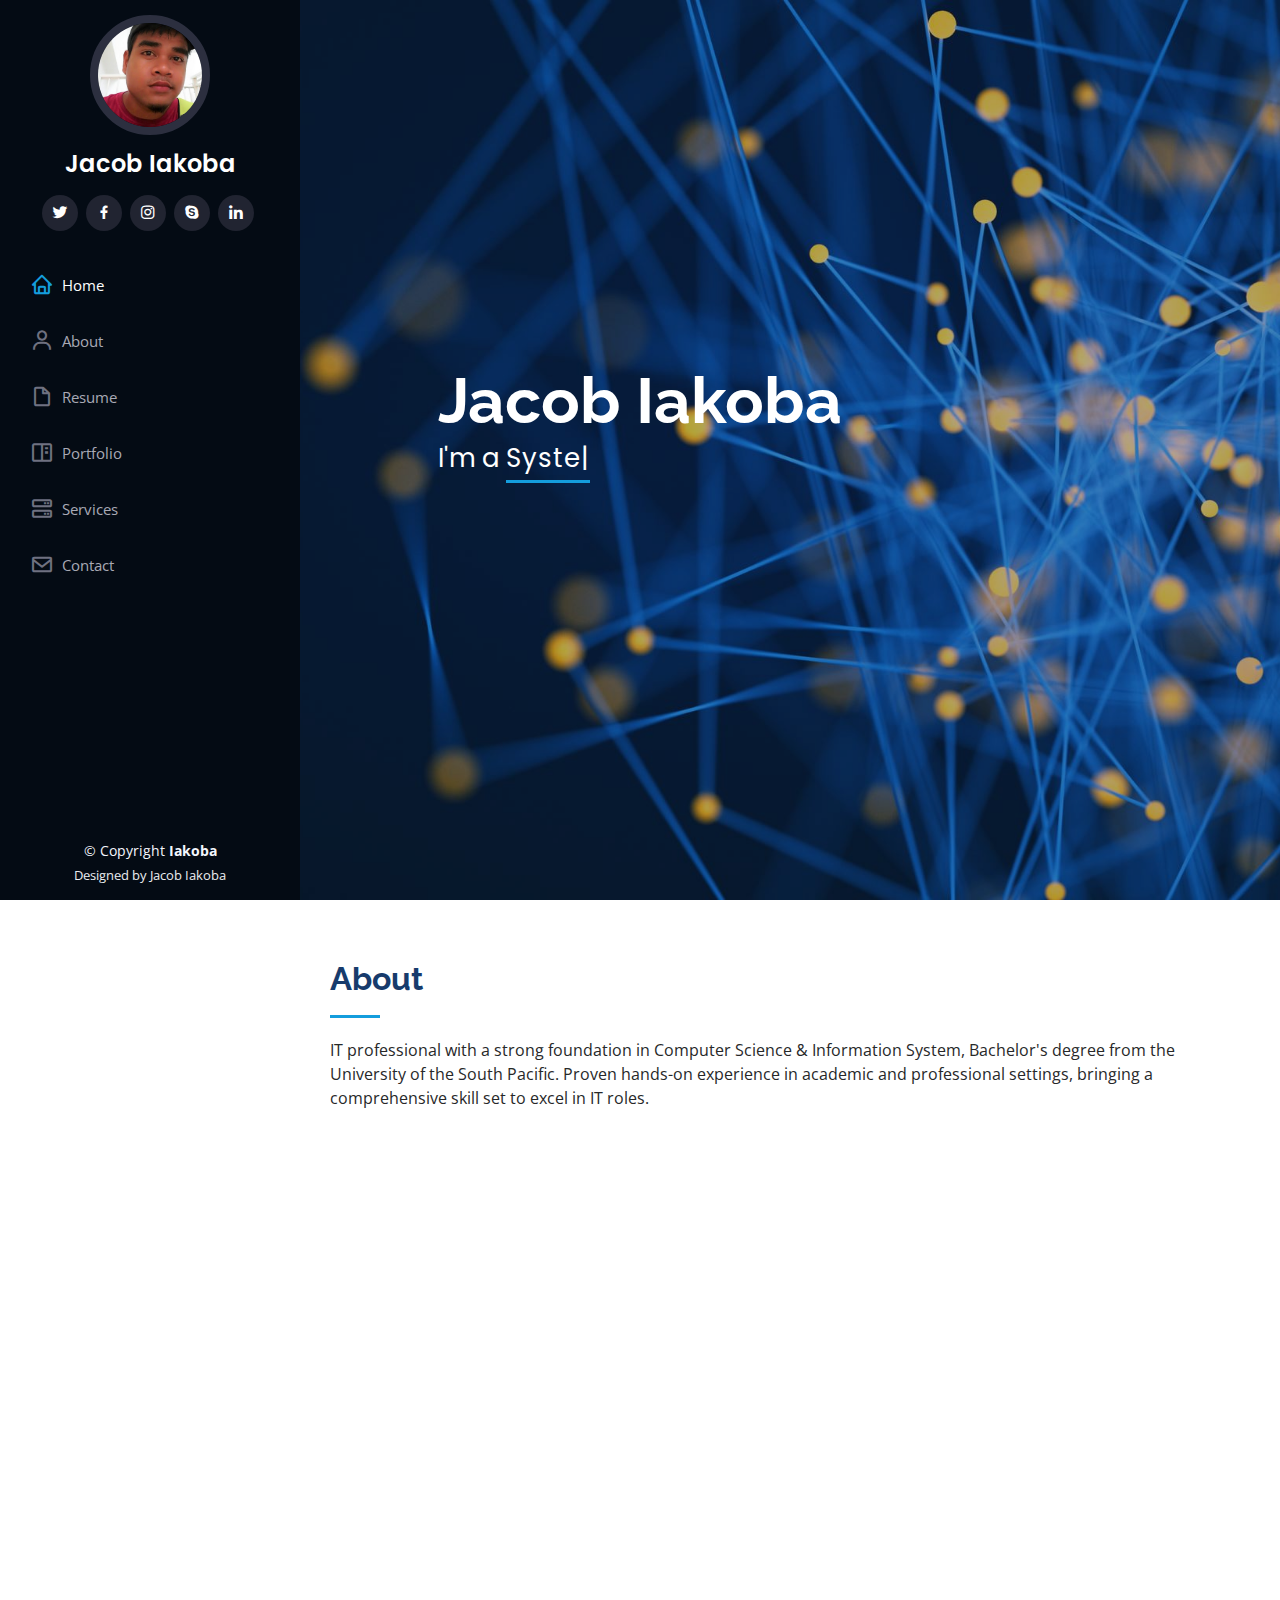
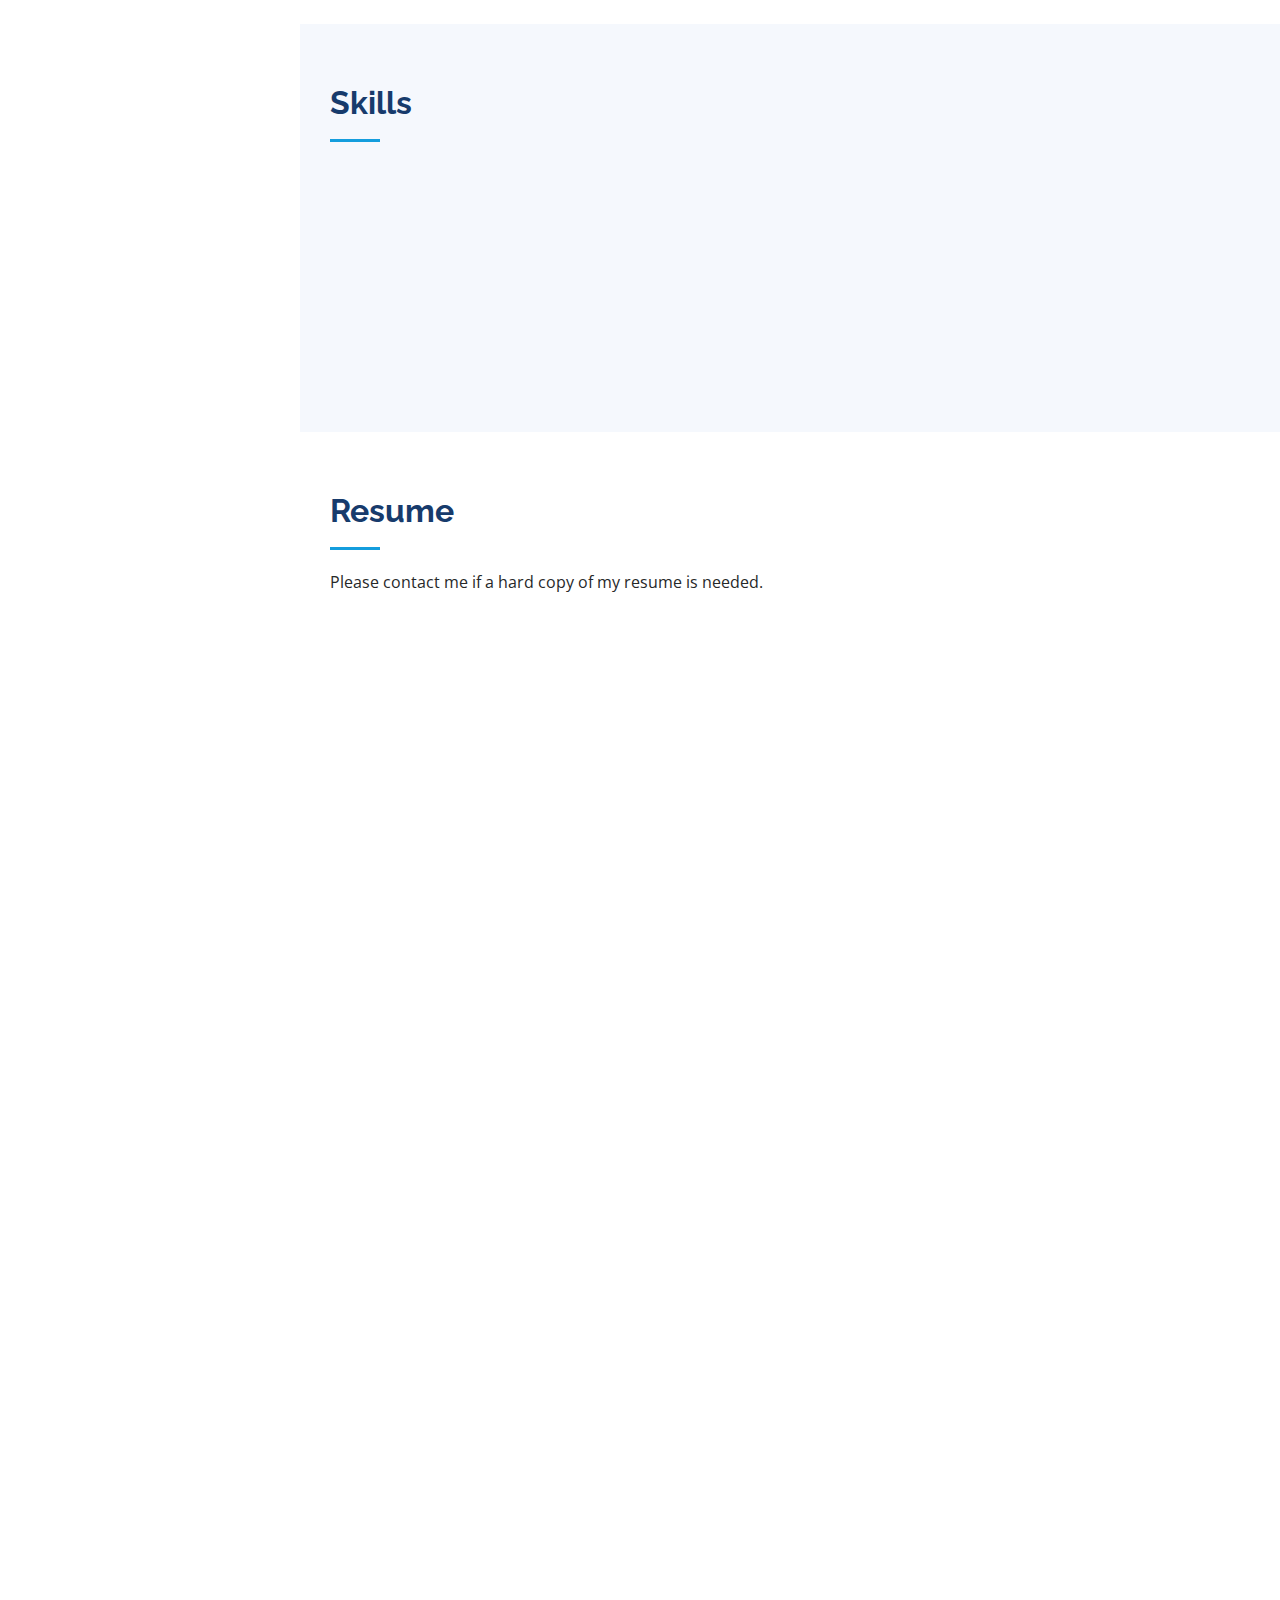
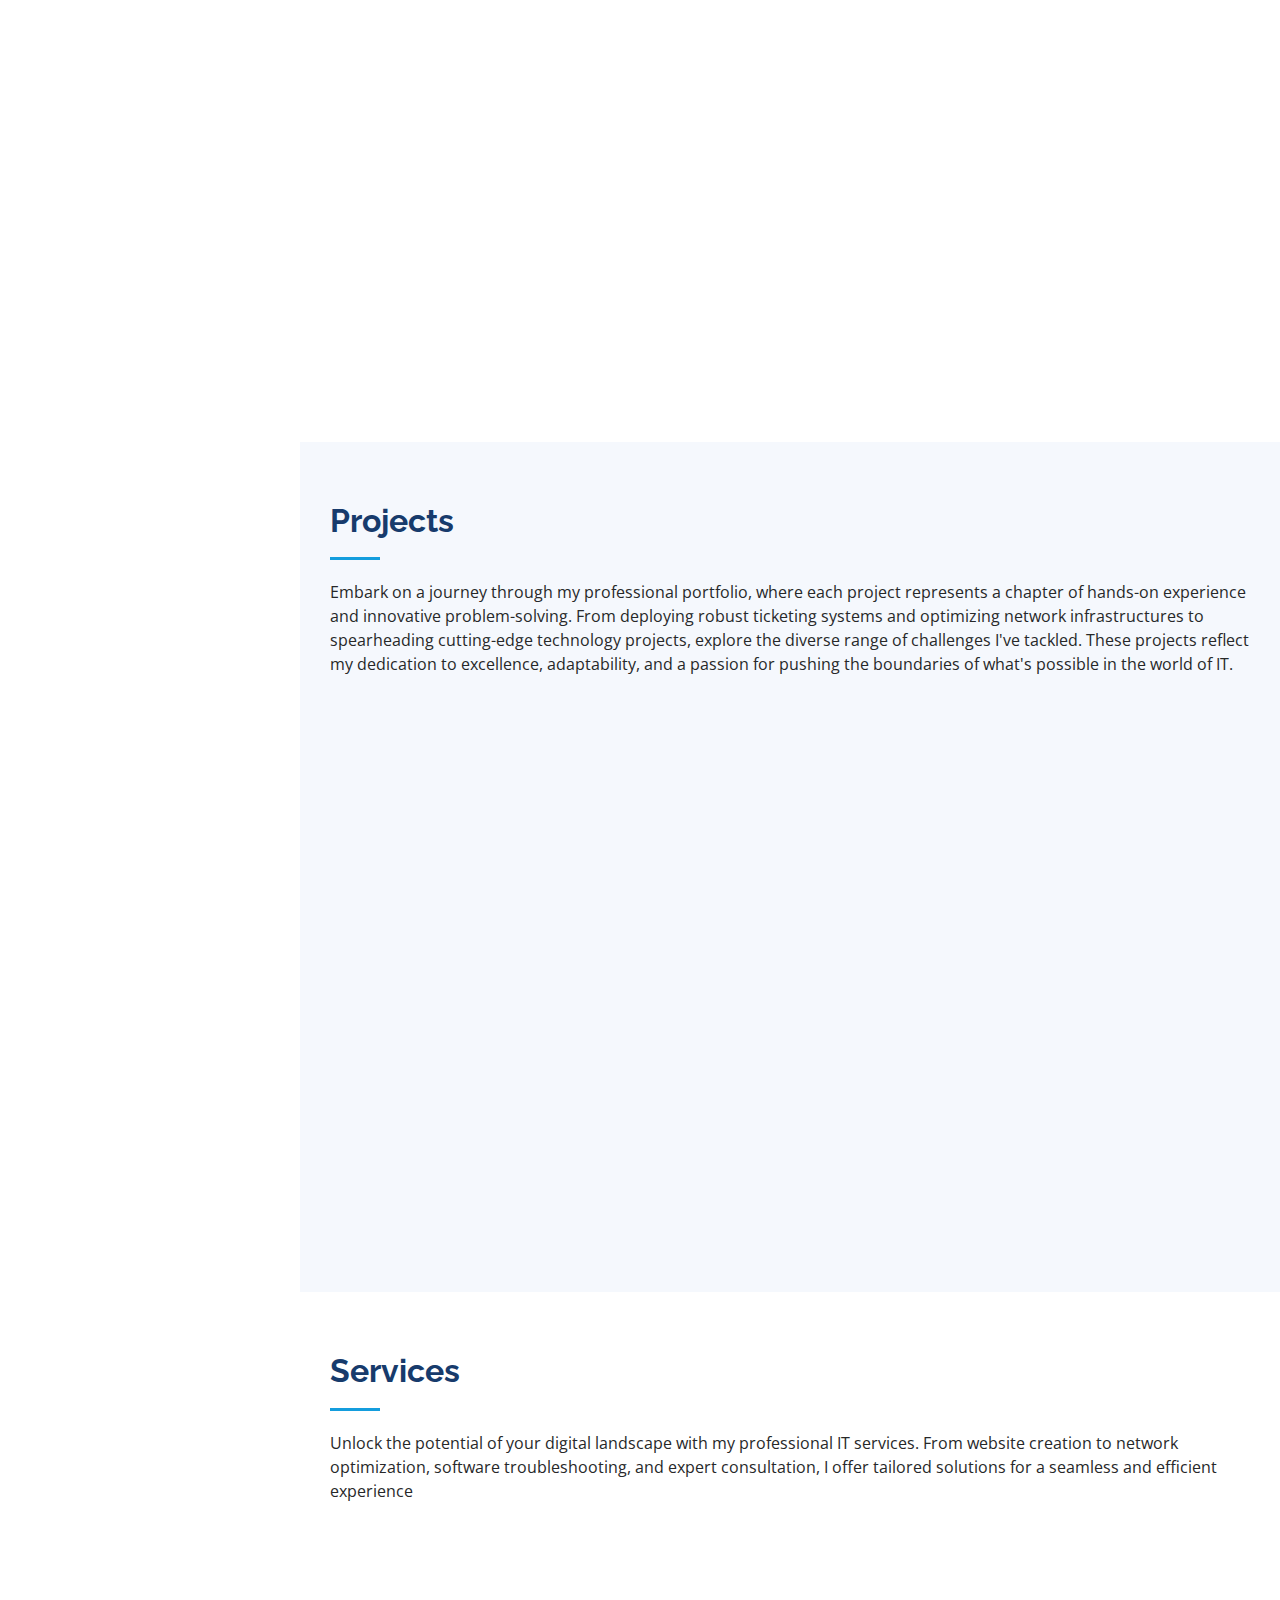
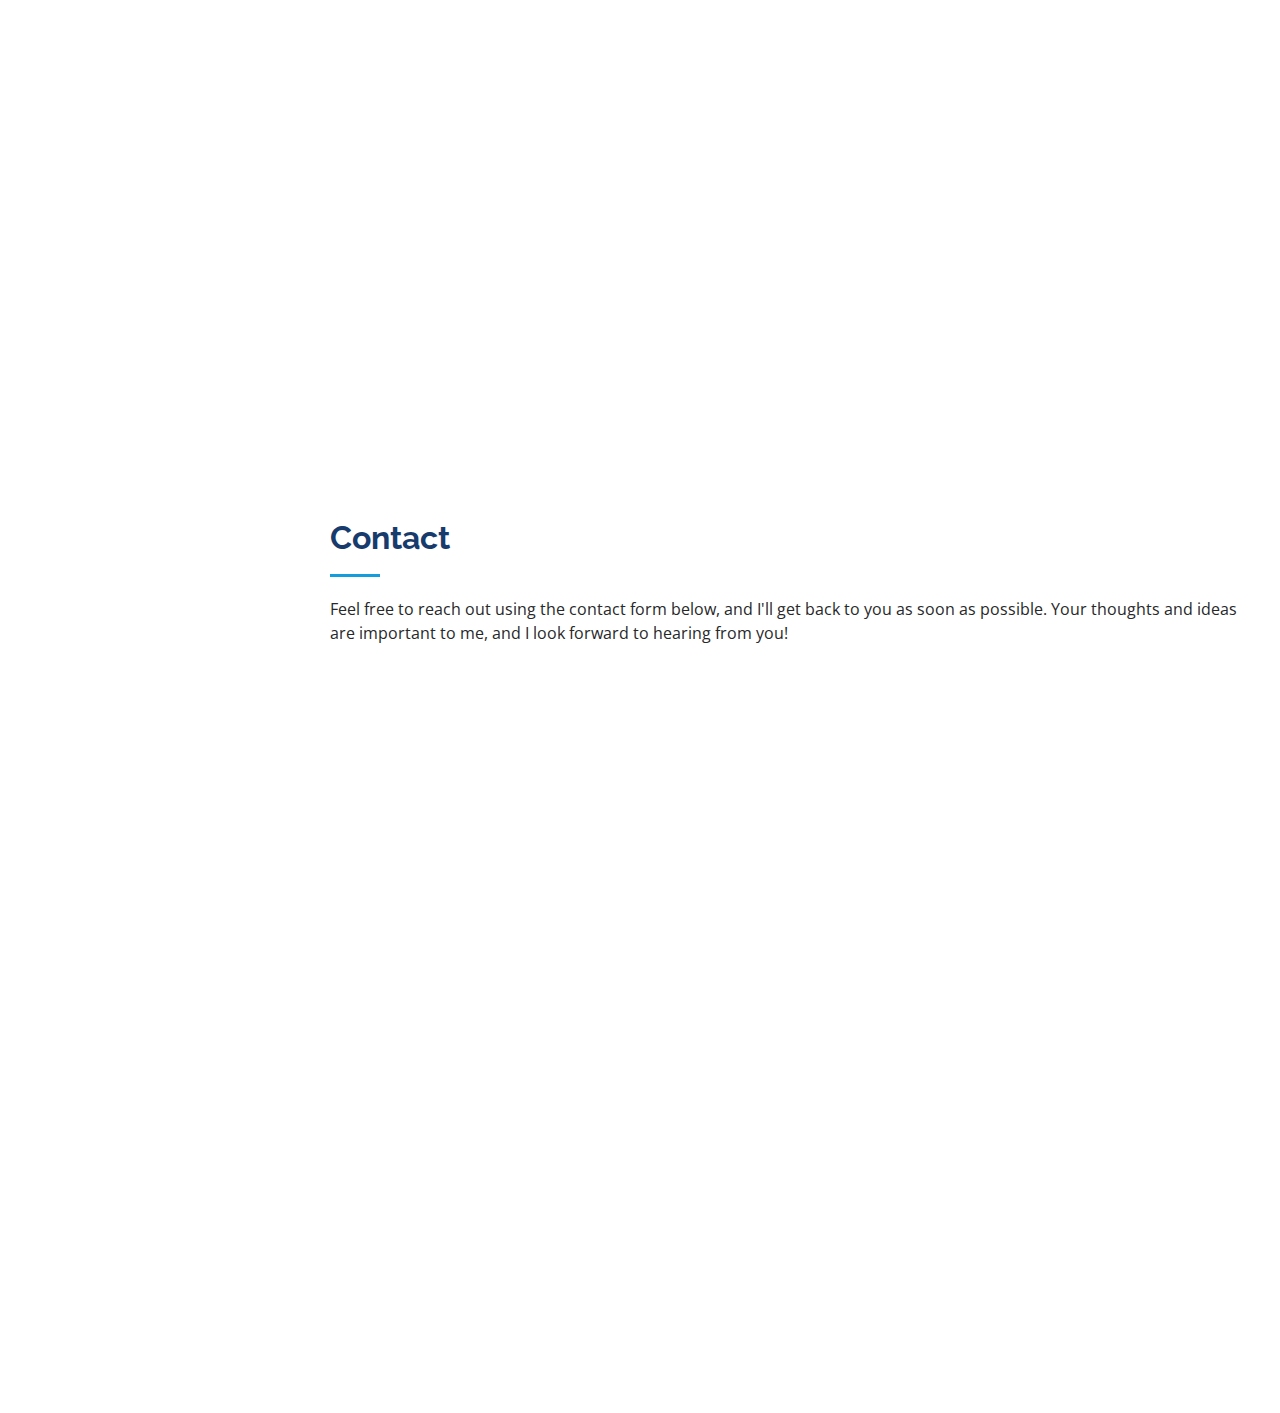
==== commit 884a0c5f: "Update index.html" ====
--- a/index.html
+++ b/index.html
@@ -5,7 +5,7 @@
   <meta charset="utf-8">
   <meta content="width=device-width, initial-scale=1.0" name="viewport">
 
-  <title>iPortfolio Bootstrap Template - Index</title>
+  <title>JayTech</title>
   <meta content="" name="description">
   <meta content="" name="keywords">
 
@@ -504,4 +504,4 @@
 
 </body>
 
-</html>+</html>
